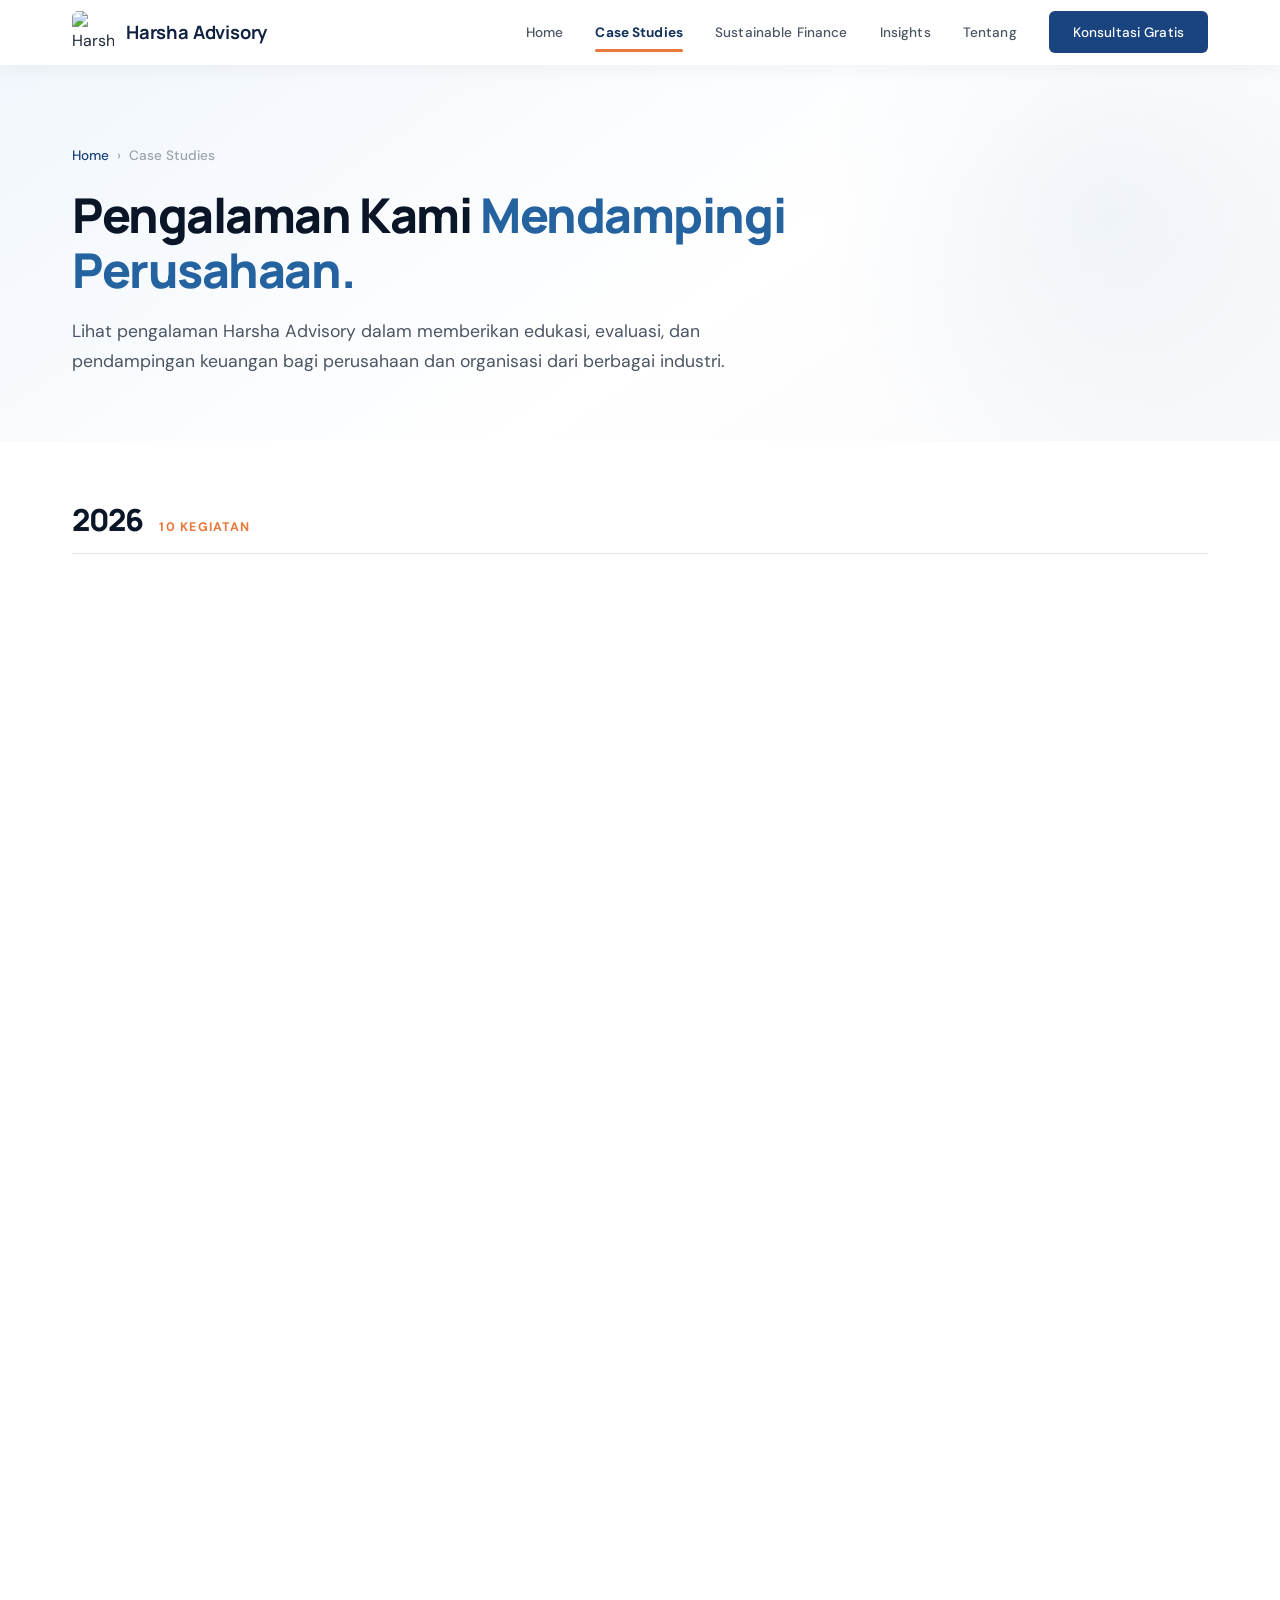
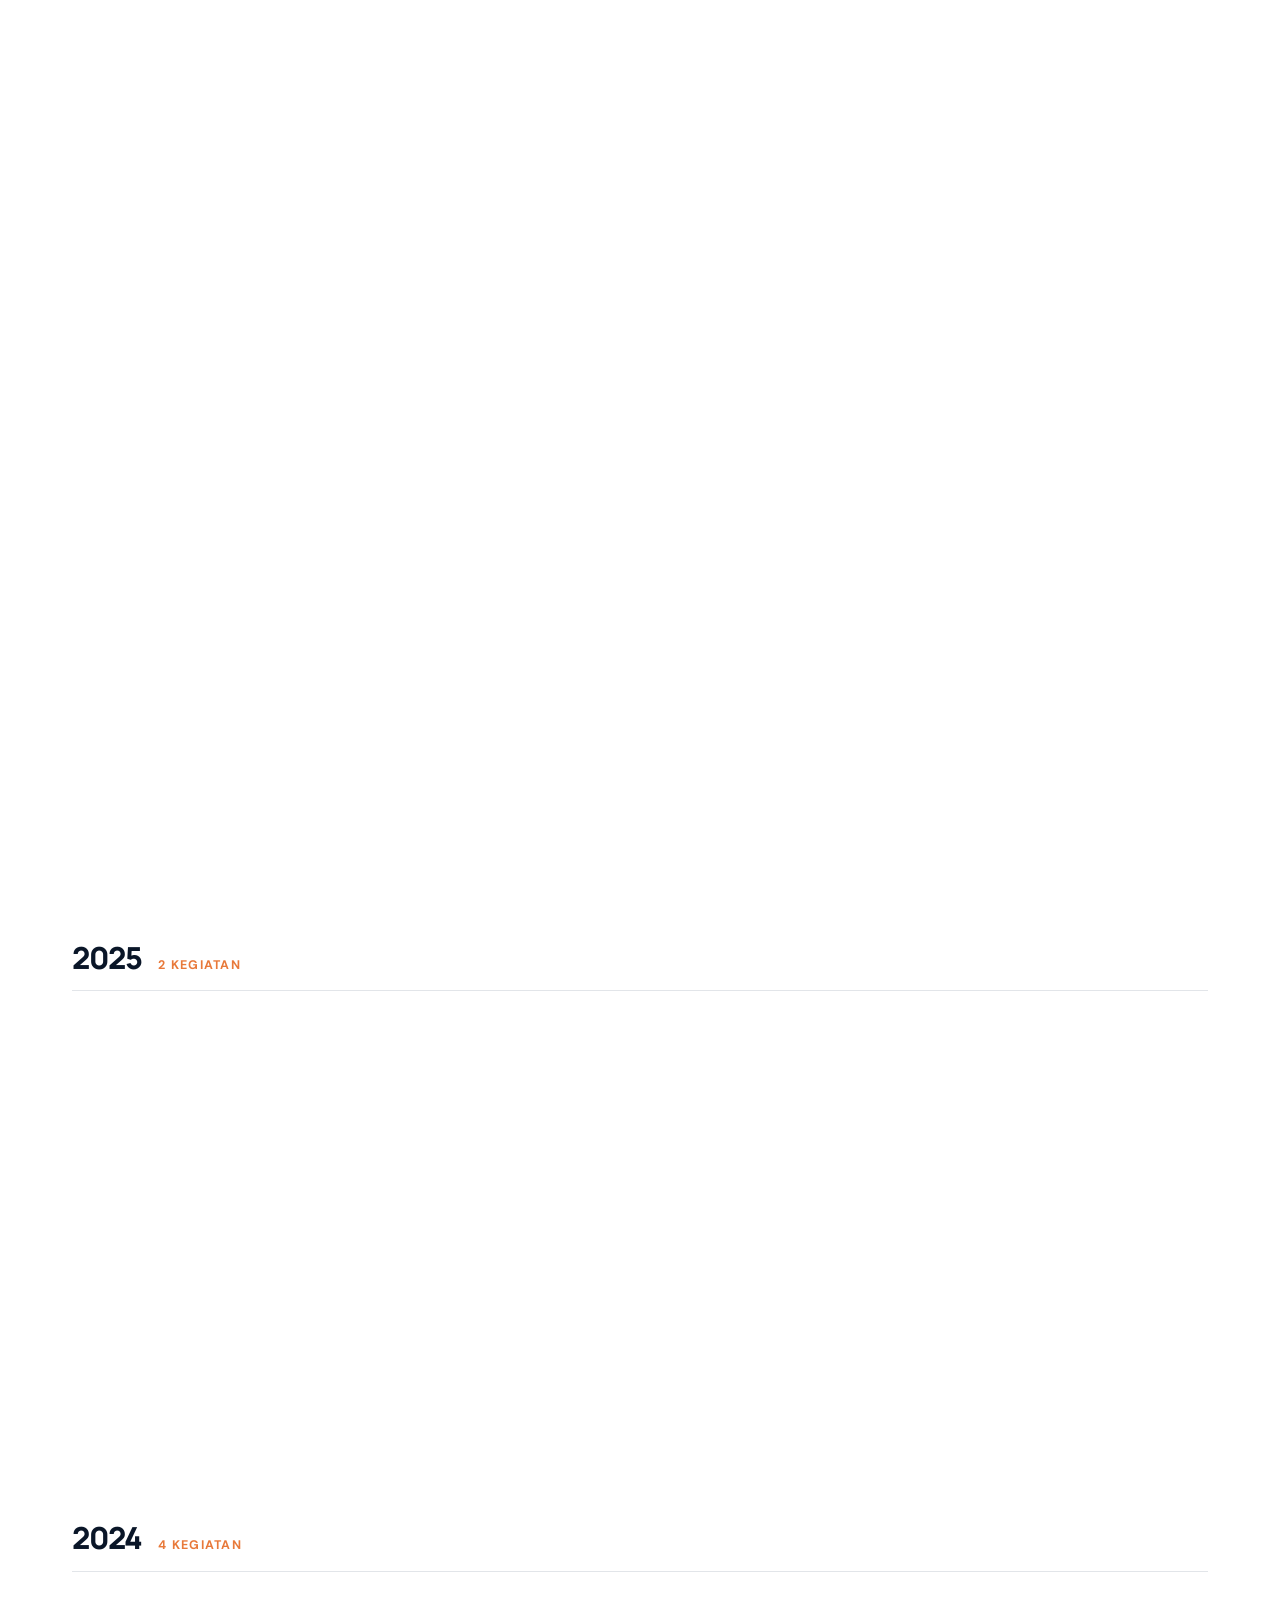
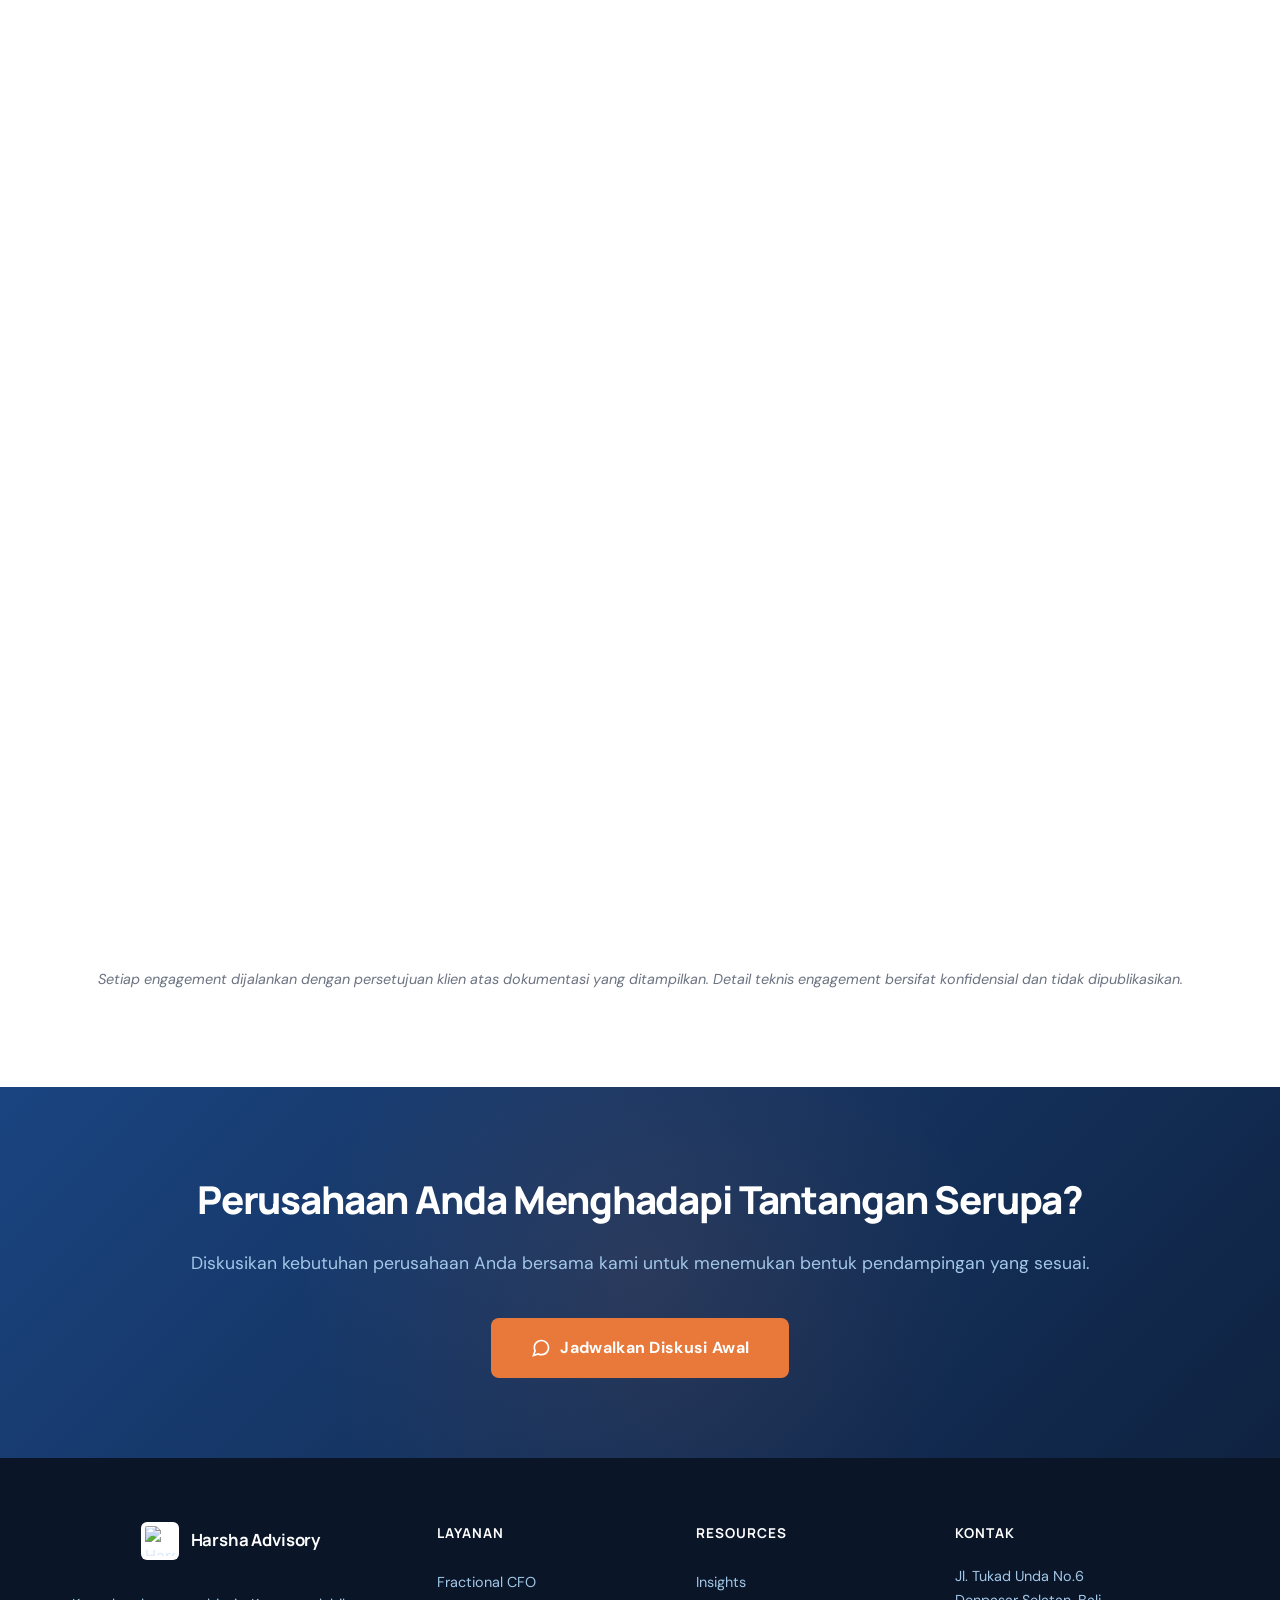
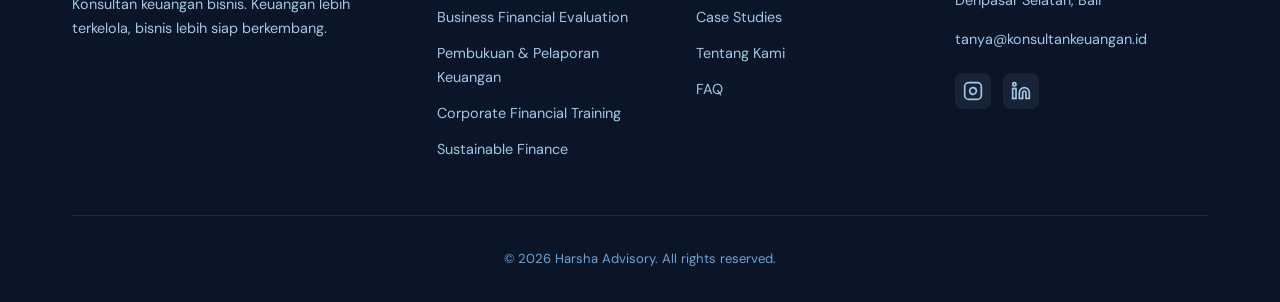
==== case-studies/index.html @ 5cbbdb71 "Terapkan review copywriting dan ganti link konsultasi ke WhatsApp - Ganti semua link Calendly dengan" ====
<!DOCTYPE html>
<html lang="id">
<head>
  <meta charset="UTF-8">
  <meta name="viewport" content="width=device-width, initial-scale=1.0">
  <title>Case Studies | Harsha Advisory</title>
  <meta name="description" content="Engagement Harsha Advisory di sektor perbankan, Oil &amp; Gas, hospitality, dan retail.">
  <link rel="icon" href="../assets/logo.png" type="image/png">
  <link rel="preconnect" href="https://fonts.googleapis.com">
  <link rel="preconnect" href="https://fonts.gstatic.com" crossorigin>
  <link href="https://fonts.googleapis.com/css2?family=DM+Sans:ital,opsz,wght@0,9..40,300;0,9..40,400;0,9..40,500;0,9..40,600;0,9..40,700;1,9..40,400&family=Manrope:wght@300;400;500;600;700;800&display=swap" rel="stylesheet">
  <link rel="stylesheet" href="../styles.css">
</head>
<body>

  <nav class="nav scrolled" id="nav">
    <div class="nav-inner">
      <a href="/" class="nav-logo">
        <img src="../assets/logo.png" alt="Harsha Advisory">
        <div class="nav-logo-text">Harsha <span>Advisory</span></div>
      </a>
      <div class="nav-links">
        <a href="/">Home</a>
        <a href="/case-studies/" class="active">Case Studies</a>
        <a href="/sustainable-finance/">Sustainable Finance</a>
        <a href="/insights/">Insights</a>
        <a href="/tentang/">Tentang</a>
        <a href="https://wa.me/6289673144112?text=Halo%20Harsha%20Advisory%2C%20saya%20ingin%20konsultasi%20tentang%20keuangan%20bisnis%20saya." target="_blank" rel="noopener" class="nav-cta">Konsultasi Gratis</a>
      </div>
      <button class="nav-mobile" aria-label="Buka menu"><svg fill="none" stroke="currentColor" stroke-width="2" viewBox="0 0 24 24"><path d="M4 6h16M4 12h16M4 18h16"/></svg></button>
    </div>
  </nav>

  <!-- PAGE HERO -->
  <section class="page-hero">
    <div class="container">
      <div class="breadcrumb"><a href="/">Home</a> <span>›</span> <span>Case Studies</span></div>
      <h1>Pengalaman Kami <em>Mendampingi Perusahaan.</em></h1>
      <p class="page-hero-desc">Lihat pengalaman Harsha Advisory dalam memberikan edukasi, evaluasi, dan pendampingan keuangan bagi perusahaan dan organisasi dari berbagai industri.</p>
    </div>
  </section>

  <!-- CASE STUDIES GRID -->
  <section class="case-grid-section">
    <div class="container">
      <div class="case-year-group">
        <div class="case-year-head">
          <h2>2026</h2>
          <span>10 kegiatan</span>
        </div>
        <div class="case-grid case-grid-compact">

        <article class="case-card fade-up">
          <div class="case-card-image case-card-image-photo">
            <img src="../assets/Dokumentasi-GoPay-Okt2026.jpg" alt="Pintar Bareng GoPay" loading="lazy">
            <div class="case-card-overlay">
              <div class="case-card-tag">Literasi Keuangan</div>
              <div class="case-card-year">8 Oktober 2026</div>
            </div>
          </div>
          <div class="case-card-content">
            <h3>Pintar Bareng GoPay</h3>
            <p class="case-card-desc">Sesi edukasi keuangan Pintar Bareng GoPay, membahas pengelolaan keuangan yang praktis dan mudah diterapkan sehari-hari.</p>
            <div class="case-card-meta">
              <span><strong>Klien:</strong> GoPay</span>
              <span><strong>Engagement:</strong> Pintar Bareng GoPay</span>
            </div>
          </div>
        </article>

        <article class="case-card fade-up">
          <div class="case-card-image case-card-image-photo">
            <img src="../assets/Dokumentasi-BP_Petronas-Okt2026.jpg" alt="Retirement Planning: British Petroleum &amp; Petronas" loading="lazy">
            <div class="case-card-overlay">
              <div class="case-card-tag">Retirement Planning</div>
              <div class="case-card-year">7 Oktober 2026</div>
            </div>
          </div>
          <div class="case-card-content">
            <h3>Retirement Planning: British Petroleum &amp; Petronas</h3>
            <p class="case-card-desc">Program retirement planning gabungan untuk karyawan British Petroleum dan Petronas, fokus pada kesiapan finansial menjelang dan setelah masa pensiun.</p>
            <div class="case-card-meta">
              <span><strong>Klien:</strong> British Petroleum &amp; Petronas</span>
              <span><strong>Engagement:</strong> Retirement Planning</span>
            </div>
          </div>
        </article>

        <article class="case-card fade-up">
          <div class="case-card-image case-card-image-photo">
            <img src="../assets/Dokumentasi-BP-Agu2026.jpg" alt="Retirement Planning: British Petroleum" loading="lazy">
            <div class="case-card-overlay">
              <div class="case-card-tag">Retirement Planning</div>
              <div class="case-card-year">9 Agustus 2026</div>
            </div>
          </div>
          <div class="case-card-content">
            <h3>Retirement Planning: British Petroleum</h3>
            <p class="case-card-desc">Lanjutan program retirement planning untuk karyawan British Petroleum, mencakup perencanaan pensiun, proteksi keluarga, dan strategi investasi jangka panjang.</p>
            <div class="case-card-meta">
              <span><strong>Klien:</strong> British Petroleum</span>
              <span><strong>Engagement:</strong> Retirement Planning</span>
            </div>
          </div>
        </article>

        <article class="case-card fade-up">
          <div class="case-card-image case-card-image-photo">
            <img src="../assets/Dokumentasi-BP-Jul2026.jpg" alt="Retirement Planning: British Petroleum" loading="lazy">
            <div class="case-card-overlay">
              <div class="case-card-tag">Retirement Planning</div>
              <div class="case-card-year">28 Juli 2026</div>
            </div>
          </div>
          <div class="case-card-content">
            <h3>Retirement Planning: British Petroleum</h3>
            <p class="case-card-desc">Workshop retirement planning untuk karyawan British Petroleum, fokus pada perencanaan pensiun, proteksi keluarga, dan strategi investasi jangka panjang.</p>
            <div class="case-card-meta">
              <span><strong>Klien:</strong> British Petroleum</span>
              <span><strong>Engagement:</strong> Retirement Planning</span>
            </div>
          </div>
        </article>

        <article class="case-card fade-up">
          <div class="case-card-image case-card-image-photo">
            <img src="../assets/Dokumentasi-Petronas-Jul2026.jpg" alt="Retirement Planning: Petronas" loading="lazy">
            <div class="case-card-overlay">
              <div class="case-card-tag">Retirement Planning</div>
              <div class="case-card-year">6 Juli 2026</div>
            </div>
          </div>
          <div class="case-card-content">
            <h3>Retirement Planning: Petronas</h3>
            <p class="case-card-desc">Program retirement planning untuk karyawan Petronas, membantu peserta menyusun rencana pensiun yang realistis dan terukur.</p>
            <div class="case-card-meta">
              <span><strong>Klien:</strong> Petronas</span>
              <span><strong>Engagement:</strong> Retirement Planning</span>
            </div>
          </div>
        </article>

        <article class="case-card fade-up">
          <div class="case-card-image case-card-image-photo">
            <img src="../assets/Dokumentasi-Komdigi-Jul2026.jpg" alt="Lindungi Anak dari Scam Digital, dan Bangun Literasi Keuangan Sejak Dini" loading="lazy">
            <div class="case-card-overlay">
              <div class="case-card-tag">Literasi Keuangan</div>
              <div class="case-card-year">2 Juli 2026</div>
            </div>
          </div>
          <div class="case-card-content">
            <h3>Lindungi Anak dari Scam Digital, dan Bangun Literasi Keuangan Sejak Dini</h3>
            <p class="case-card-desc">Sesi edukasi bersama Komdigi tentang perlindungan anak dari scam digital dan pentingnya membangun literasi keuangan sejak dini.</p>
            <div class="case-card-meta">
              <span><strong>Klien:</strong> Komdigi</span>
              <span><strong>Engagement:</strong> Literasi Keuangan</span>
            </div>
          </div>
        </article>

        <article class="case-card fade-up">
          <div class="case-card-image case-card-image-photo">
            <img src="../assets/Dokumentasi-Kangean-Jun2026.jpg" alt="Retirement Planning: Kangean Energy" loading="lazy">
            <div class="case-card-overlay">
              <div class="case-card-tag">Retirement Planning</div>
              <div class="case-card-year">30 Juni 2026</div>
            </div>
          </div>
          <div class="case-card-content">
            <h3>Retirement Planning: Kangean Energy</h3>
            <p class="case-card-desc">Lanjutan program retirement planning untuk karyawan Kangean Energy, fokus pada kesiapan finansial dan diversifikasi aset menjelang pensiun.</p>
            <div class="case-card-meta">
              <span><strong>Klien:</strong> Kangean Energy</span>
              <span><strong>Engagement:</strong> Retirement Planning</span>
            </div>
          </div>
        </article>

        <article class="case-card fade-up">
          <div class="case-card-image case-card-image-photo">
            <img src="../assets/Dokumentasi-Bank_Indonesia-Jun2026.jpg" alt="Financial Planning: Bank Indonesia" loading="lazy">
            <div class="case-card-overlay">
              <div class="case-card-tag">Financial Planning</div>
              <div class="case-card-year">11 Juni 2026</div>
            </div>
          </div>
          <div class="case-card-content">
            <h3>Financial Planning: Bank Indonesia</h3>
            <p class="case-card-desc">Sesi financial planning bersama Bank Indonesia, membahas pengelolaan keuangan pribadi dan perencanaan jangka panjang.</p>
            <div class="case-card-meta">
              <span><strong>Klien:</strong> Bank Indonesia</span>
              <span><strong>Engagement:</strong> Financial Planning</span>
            </div>
          </div>
        </article>

        <article class="case-card fade-up">
          <div class="case-card-image case-card-image-photo">
            <img src="../assets/Dokumentasi-BDI_GoPay-Mei2026.jpg" alt="Kelola Keuangan, Bikin Cuan Makin Stabil" loading="lazy">
            <div class="case-card-overlay">
              <div class="case-card-tag">Literasi Keuangan</div>
              <div class="case-card-year">21 Mei 2026</div>
            </div>
          </div>
          <div class="case-card-content">
            <h3>Kelola Keuangan, Bikin Cuan Makin Stabil</h3>
            <p class="case-card-desc">Pelatihan pengelolaan keuangan kolaborasi BDI dan GoPay untuk pelaku usaha, agar arus kas dan keuntungan usaha makin stabil.</p>
            <div class="case-card-meta">
              <span><strong>Klien:</strong> BDI &amp; GoPay</span>
              <span><strong>Engagement:</strong> Kelola Keuangan, Bikin Cuan Makin Stabil</span>
            </div>
          </div>
        </article>

        <article class="case-card fade-up">
          <div class="case-card-image case-card-image-photo">
            <img src="../assets/Dokumentasi-BPR_Lestari-Jan2026.jpg" alt="SBN Treasury Strategy untuk Sektor BPR" loading="lazy">
            <div class="case-card-overlay">
              <div class="case-card-tag">Treasury Advisory</div>
              <div class="case-card-year">29 Januari 2026</div>
            </div>
          </div>
          <div class="case-card-content">
            <h3>SBN Treasury Strategy untuk Sektor BPR</h3>
            <p class="case-card-desc">Optimisasi alokasi treasury dengan integrasi SBN reguler dan SBN hijau, stress testing skenario perubahan SBI rate, dan compliance check POJK BPR.</p>
            <div class="case-card-meta">
              <span><strong>Klien:</strong> BPR</span>
              <span><strong>Engagement:</strong> SBN Treasury Strategy</span>
            </div>
          </div>
        </article>

        </div>
      </div>

      <div class="case-year-group">
        <div class="case-year-head">
          <h2>2025</h2>
          <span>2 kegiatan</span>
        </div>
        <div class="case-grid case-grid-compact">

        <article class="case-card fade-up">
          <div class="case-card-image case-card-image-photo">
            <img src="../assets/Dokumentasi-Pullman.jpg" alt="Retirement Planning: British Petroleum" loading="lazy">
            <div class="case-card-overlay">
              <div class="case-card-tag">Retirement Planning</div>
              <div class="case-card-year">2025</div>
            </div>
          </div>
          <div class="case-card-content">
            <h3>Retirement Planning: British Petroleum</h3>
            <p class="case-card-desc">Lanjutan program retirement planning BP, sesi in-house di Pullman, dengan modul lanjutan tentang strategi investasi, proteksi aset, dan transisi karir.</p>
            <div class="case-card-meta">
              <span><strong>Klien:</strong> British Petroleum</span>
              <span><strong>Engagement:</strong> Retirement Planning</span>
            </div>
          </div>
        </article>

        <article class="case-card fade-up">
          <div class="case-card-image case-card-image-photo">
            <img src="../assets/Dokumentasi-Anvaya.jpg" alt="Retirement Planning: Kangean Energy" loading="lazy">
            <div class="case-card-overlay">
              <div class="case-card-tag">Retirement Planning</div>
              <div class="case-card-year">2025</div>
            </div>
          </div>
          <div class="case-card-content">
            <h3>Retirement Planning: Kangean Energy</h3>
            <p class="case-card-desc">Pendampingan perencanaan pensiun untuk eksekutif dan karyawan senior. Skenario yang mempertimbangkan kontrak ekspatriat, pajak lintas yurisdiksi, dan diversifikasi aset.</p>
            <div class="case-card-meta">
              <span><strong>Klien:</strong> Kangean Energy</span>
              <span><strong>Engagement:</strong> Retirement Planning</span>
            </div>
          </div>
        </article>

        </div>
      </div>

      <div class="case-year-group">
        <div class="case-year-head">
          <h2>2024</h2>
          <span>4 kegiatan</span>
        </div>
        <div class="case-grid case-grid-compact">

        <article class="case-card fade-up">
          <div class="case-card-image case-card-image-photo">
            <img src="../assets/Dokumentasi-Aryaduta.jpg" alt="Retirement Planning: British Petroleum" loading="lazy">
            <div class="case-card-overlay">
              <div class="case-card-tag">Retirement Planning</div>
              <div class="case-card-year">2024</div>
            </div>
          </div>
          <div class="case-card-content">
            <h3>Retirement Planning: British Petroleum</h3>
            <p class="case-card-desc">Workshop retirement planning untuk karyawan BP. Sesi diselenggarakan di Aryaduta, fokus pada perencanaan pensiun, proteksi keluarga, dan strategi investasi jangka panjang.</p>
            <div class="case-card-meta">
              <span><strong>Klien:</strong> British Petroleum</span>
              <span><strong>Engagement:</strong> Retirement Planning</span>
            </div>
          </div>
        </article>

        <article class="case-card fade-up">
          <div class="case-card-image case-card-image-photo">
            <img src="../assets/Dokumentasi-Donggi_Senoro.jpg" alt="Retirement Planning: Donggi Senoro" loading="lazy">
            <div class="case-card-overlay">
              <div class="case-card-tag">Retirement Planning</div>
              <div class="case-card-year">2024</div>
            </div>
          </div>
          <div class="case-card-content">
            <h3>Retirement Planning: Donggi Senoro</h3>
            <p class="case-card-desc">Program retirement planning untuk karyawan LNG plant di Sulawesi Tengah. Mempertimbangkan struktur kompensasi remote-area dan persiapan pensiun jangka panjang.</p>
            <div class="case-card-meta">
              <span><strong>Klien:</strong> Donggi Senoro LNG</span>
              <span><strong>Engagement:</strong> Retirement Planning</span>
            </div>
          </div>
        </article>

        <article class="case-card fade-up">
          <div class="case-card-image case-card-image-photo">
            <img src="../assets/Dokumentasi-Eni_Indonesia.jpg" alt="Retirement Planning: Eni Indonesia" loading="lazy">
            <div class="case-card-overlay">
              <div class="case-card-tag">Retirement Planning</div>
              <div class="case-card-year">2024</div>
            </div>
          </div>
          <div class="case-card-content">
            <h3>Retirement Planning: Eni Indonesia</h3>
            <p class="case-card-desc">Program retirement planning untuk karyawan multinasional di Eni Indonesia, fokus pada perencanaan pensiun, pengelolaan kompensasi ekspatriat, dan strategi finansial keluarga.</p>
            <div class="case-card-meta">
              <span><strong>Klien:</strong> Eni Indonesia</span>
              <span><strong>Engagement:</strong> Retirement Planning</span>
            </div>
          </div>
        </article>

        <article class="case-card fade-up">
          <div class="case-card-image case-card-image-photo">
            <img src="../assets/Dokumentasi-Joger_Bali.jpg" alt="Financial Planning: Joger Bali" loading="lazy">
            <div class="case-card-overlay">
              <div class="case-card-tag">Financial Planning</div>
              <div class="case-card-year">2024</div>
            </div>
          </div>
          <div class="case-card-content">
            <h3>Financial Planning: Joger Bali</h3>
            <p class="case-card-desc">Workshop pelatihan financial planning untuk tim Joger Bali. Materi mencakup pengelolaan keuangan pribadi, perencanaan jangka panjang, dan literasi investasi yang aplikatif.</p>
            <div class="case-card-meta">
              <span><strong>Klien:</strong> Joger Bali</span>
              <span><strong>Engagement:</strong> Financial Planning</span>
            </div>
          </div>
        </article>

        </div>
      </div>

      <p class="case-grid-note">Setiap engagement dijalankan dengan persetujuan klien atas dokumentasi yang ditampilkan. Detail teknis engagement bersifat konfidensial dan tidak dipublikasikan.</p>
    </div>
  </section>

  <!-- CTA -->
  <section class="cta-section">
    <div class="container">
      <h2>Perusahaan Anda Menghadapi Tantangan Serupa?</h2>
      <p>Diskusikan kebutuhan perusahaan Anda bersama kami untuk menemukan bentuk pendampingan yang sesuai.</p>
      <a href="https://wa.me/6289673144112?text=Halo%20Harsha%20Advisory%2C%20saya%20ingin%20konsultasi%20tentang%20keuangan%20bisnis%20saya." target="_blank" rel="noopener" class="btn-cta">
        <svg width="20" height="20" fill="none" stroke="currentColor" stroke-width="2" viewBox="0 0 24 24"><path d="M21 11.5a8.38 8.38 0 01-.9 3.8 8.5 8.5 0 01-7.6 4.7 8.38 8.38 0 01-3.8-.9L3 21l1.9-5.7a8.38 8.38 0 01-.9-3.8 8.5 8.5 0 014.7-7.6 8.38 8.38 0 013.8-.9h.5a8.48 8.48 0 018 8v.5z"/></svg>
        Jadwalkan Diskusi Awal
      </a>
    </div>
  </section>

  <!-- FOOTER -->
  <footer class="footer-full">
    <div class="footer-inner">
      <div class="footer-grid">
        <div class="footer-col footer-brand">
          <div class="footer-logo"><img src="../assets/logo.png" alt="Harsha Advisory"><span>Harsha Advisory</span></div>
          <p class="footer-tagline">Konsultan keuangan bisnis. Keuangan lebih terkelola, bisnis lebih siap berkembang.</p>
        </div>
        <div class="footer-col">
          <h5>Layanan</h5>
          <a href="/#services">Fractional CFO</a>
          <a href="/#services">Business Financial Evaluation</a>
          <a href="/#services">Pembukuan &amp; Pelaporan Keuangan</a>
          <a href="/#services">Corporate Financial Training</a>
          <a href="/sustainable-finance/">Sustainable Finance</a>
        </div>
        <div class="footer-col">
          <h5>Resources</h5>
          <a href="/insights/">Insights</a>
          <a href="/case-studies/">Case Studies</a>
          <a href="/tentang/">Tentang Kami</a>
          <a href="/#faq">FAQ</a>
        </div>
        <div class="footer-col">
          <h5>Kontak</h5>
          <p>Jl. Tukad Unda No.6<br>Denpasar Selatan, Bali</p>
          <a href="mailto:tanya@konsultankeuangan.id">tanya@konsultankeuangan.id</a>
          <div class="footer-social">
            <a href="https://instagram.com/harshadanaconsulting" target="_blank" rel="noopener" aria-label="Instagram"><svg width="20" height="20" fill="none" stroke="currentColor" stroke-width="2" viewBox="0 0 24 24"><rect x="2" y="2" width="20" height="20" rx="5"/><path d="M16 11.37A4 4 0 1112.63 8 4 4 0 0116 11.37zM17.5 6.5h.01"/></svg></a>
            <a href="https://www.linkedin.com/company/harshadana" target="_blank" rel="noopener" aria-label="LinkedIn"><svg width="20" height="20" fill="none" stroke="currentColor" stroke-width="2" viewBox="0 0 24 24"><path d="M16 8a6 6 0 016 6v7h-4v-7a2 2 0 00-4 0v7h-4v-7a6 6 0 016-6z"/><rect x="2" y="9" width="4" height="12"/><circle cx="4" cy="4" r="2"/></svg></a>
          </div>
        </div>
      </div>
      <div class="footer-bottom"><p>&copy; 2026 Harsha Advisory. All rights reserved.</p></div>
    </div>
  </footer>

  <script src="../script.js"></script>
</body>
</html>
---- styles.css ----
/* ============================================
   HARSHA ADVISORY: STYLES
   ============================================ */

*, *::before, *::after { margin: 0; padding: 0; box-sizing: border-box; }

:root {
  --blue-900: #0a1628;
  --blue-800: #0f2240;
  --blue-700: #14325a;
  --blue-600: #1a4480;
  --blue-500: #2563a0;
  --blue-400: #3b82c4;
  --blue-300: #6ba3d9;
  --blue-200: #a3c7e8;
  --blue-100: #dceaf7;
  --blue-50: #f0f6fc;
  --orange-500: #e8793a;
  --orange-400: #f09258;
  --orange-300: #f4ac7d;
  --white: #ffffff;
  --gray-50: #f8f9fb;
  --gray-100: #f1f3f5;
  --gray-200: #e2e5e9;
  --gray-300: #c8cdd4;
  --gray-400: #9ca3ad;
  --gray-500: #6b7280;
  --gray-600: #4b5563;
  --gray-700: #374151;
  --gray-800: #1f2937;
  --font-display: 'Manrope', system-ui, sans-serif;
  --font-body: 'DM Sans', system-ui, sans-serif;
}

html { scroll-behavior: smooth; font-size: 16px; }
body { font-family: var(--font-body); color: var(--gray-800); background: var(--white); line-height: 1.7; -webkit-font-smoothing: antialiased; }
img { max-width: 100%; display: block; }
a { text-decoration: none; color: inherit; }

/* NAV */
.nav { position: fixed; top: 0; left: 0; right: 0; z-index: 100; padding: 1rem 0; transition: all .4s ease; }
.nav.scrolled { background: rgba(255,255,255,.97); backdrop-filter: blur(12px); box-shadow: 0 1px 20px rgba(10,22,40,.06); padding: .7rem 0; }
.nav-inner { max-width: 1200px; margin: 0 auto; padding: 0 2rem; display: flex; align-items: center; justify-content: space-between; }
.nav-logo { display: flex; align-items: center; gap: .75rem; }
.nav-logo img { height: 42px; width: 42px; object-fit: contain; border-radius: 6px; }
.nav-logo-text { font-family: var(--font-display); font-weight: 700; font-size: 1.15rem; color: var(--blue-800); letter-spacing: -.01em; }
.nav-logo-text span { display: inline; font-family: inherit; font-size: inherit; font-weight: inherit; color: inherit; letter-spacing: inherit; text-transform: none; margin: 0; }
.nav-links { display: flex; gap: 2rem; align-items: center; }
.nav-links a { font-size: .85rem; font-weight: 500; color: var(--gray-600); transition: color .2s; letter-spacing: .01em; }
.nav-links a:hover { color: var(--blue-600); }
.nav-cta { background: var(--blue-600); color: var(--white) !important; padding: .6rem 1.5rem; border-radius: 6px; font-weight: 600; font-size: .82rem; transition: all .25s; letter-spacing: .02em; }
.nav-cta:hover { background: var(--blue-700); transform: translateY(-1px); box-shadow: 0 4px 16px rgba(26,68,128,.25); }
.nav-mobile { display: none; background: none; border: none; cursor: pointer; padding: 6px; }
.nav-mobile svg { width: 26px; height: 26px; color: var(--blue-800); }
.nav-links.open { display: flex !important; }

/* HERO */
.hero { min-height: 100vh; display: flex; align-items: center; position: relative; overflow: hidden; background: linear-gradient(145deg, var(--blue-50) 0%, var(--white) 40%, var(--gray-50) 100%); }
.hero::before { content: ''; position: absolute; top: -30%; right: -15%; width: 700px; height: 700px; background: radial-gradient(circle, rgba(37,99,160,.06) 0%, transparent 70%); border-radius: 50%; }
.hero::after { content: ''; position: absolute; bottom: -20%; left: -10%; width: 500px; height: 500px; background: radial-gradient(circle, rgba(232,121,58,.04) 0%, transparent 70%); border-radius: 50%; }
.hero-inner { max-width: 1200px; margin: 0 auto; padding: 8rem 2rem 5rem; display: grid; grid-template-columns: 1.1fr .9fr; gap: 4rem; align-items: center; position: relative; z-index: 1; }
.hero-badge { display: inline-flex; align-items: center; gap: .5rem; background: var(--blue-100); color: var(--blue-600); padding: .4rem 1rem; border-radius: 100px; font-size: .75rem; font-weight: 600; letter-spacing: .06em; text-transform: uppercase; margin-bottom: 1.5rem; }
.hero-badge::before { content: ''; width: 6px; height: 6px; background: var(--orange-500); border-radius: 50%; }
.hero h1 { font-family: var(--font-display); font-size: 3.2rem; font-weight: 800; line-height: 1.15; color: var(--blue-900); margin-bottom: 1.5rem; letter-spacing: -.03em; }
.hero h1 em { font-style: normal; color: var(--blue-500); }
.hero p { font-size: 1.15rem; color: var(--gray-600); line-height: 1.8; margin-bottom: 2.5rem; max-width: 540px; }
.hero-buttons { display: flex; gap: 1rem; flex-wrap: wrap; }

/* BUTTONS */
.btn-primary { display: inline-flex; align-items: center; gap: .5rem; background: var(--blue-600); color: var(--white); padding: .9rem 2rem; border-radius: 8px; font-weight: 600; font-size: .95rem; border: none; cursor: pointer; transition: all .3s; letter-spacing: .01em; }
.btn-primary:hover { background: var(--blue-700); transform: translateY(-2px); box-shadow: 0 8px 30px rgba(26,68,128,.2); }
.btn-secondary { display: inline-flex; align-items: center; gap: .5rem; background: transparent; color: var(--blue-600); padding: .9rem 2rem; border-radius: 8px; font-weight: 600; font-size: .95rem; border: 2px solid var(--blue-200); cursor: pointer; transition: all .3s; }
.btn-secondary:hover { border-color: var(--blue-400); background: var(--blue-50); }
.btn-cta { display: inline-flex; align-items: center; gap: .6rem; background: var(--orange-500); color: var(--white); padding: 1rem 2.5rem; border-radius: 8px; font-weight: 700; font-size: 1rem; border: none; cursor: pointer; transition: all .3s; position: relative; letter-spacing: .02em; }
.btn-cta:hover { background: var(--orange-400); transform: translateY(-2px); box-shadow: 0 8px 30px rgba(232,121,58,.3); }

/* HERO VISUAL */
.hero-visual { position: relative; display: flex; justify-content: center; align-items: center; }
.hero-graphic { width: 100%; max-width: 440px; position: relative; }
.hero-graphic-bg { width: 100%; aspect-ratio: 1; background: linear-gradient(135deg, var(--blue-100), var(--blue-200)); border-radius: 30% 70% 70% 30% / 30% 30% 70% 70%; position: relative; display: flex; align-items: center; justify-content: center; animation: morphBg 8s ease-in-out infinite; }
@keyframes morphBg { 0%,100% { border-radius: 30% 70% 70% 30% / 30% 30% 70% 70%; } 50% { border-radius: 70% 30% 30% 70% / 70% 70% 30% 30%; } }
.hero-graphic-bg img { width: 65%; filter: drop-shadow(0 20px 40px rgba(10,22,40,.15)); }
.hero-stat { position: absolute; background: var(--white); padding: 1rem 1.4rem; border-radius: 12px; box-shadow: 0 8px 32px rgba(10,22,40,.08); display: flex; align-items: center; gap: .75rem; }
.hero-stat.s1 { top: 10%; right: -10%; animation: floatStat 4s ease-in-out infinite; }
.hero-stat.s2 { bottom: 15%; left: -8%; animation: floatStat 4s ease-in-out 1s infinite; }
@keyframes floatStat { 0%,100% { transform: translateY(0); } 50% { transform: translateY(-8px); } }
.hero-stat-icon { width: 40px; height: 40px; border-radius: 10px; display: flex; align-items: center; justify-content: center; font-size: 1.1rem; }
.hero-stat-icon.blue { background: var(--blue-100); color: var(--blue-500); }
.hero-stat-icon.orange { background: rgba(232,121,58,.12); color: var(--orange-500); }
.hero-stat-num { font-weight: 700; font-size: 1.2rem; color: var(--blue-900); line-height: 1.2; }
.hero-stat-label { font-size: .7rem; color: var(--gray-500); letter-spacing: .03em; }

/* SHARED SECTION */
section { padding: 6rem 0; }
.container { max-width: 1200px; margin: 0 auto; padding: 0 2rem; }
.section-label { display: inline-flex; align-items: center; gap: .5rem; font-size: .72rem; font-weight: 700; letter-spacing: .14em; text-transform: uppercase; color: var(--orange-500); margin-bottom: 1rem; }
.section-label::before { content: ''; width: 24px; height: 2px; background: var(--orange-500); }
.section-title { font-family: var(--font-display); font-size: 2.4rem; font-weight: 800; color: var(--blue-900); line-height: 1.2; margin-bottom: 1rem; letter-spacing: -.03em; }
.section-desc { font-size: 1.05rem; color: var(--gray-500); max-width: 600px; line-height: 1.8; }

/* PROBLEM */
.problem { background: var(--blue-900); color: var(--white); position: relative; overflow: hidden; }
.problem::before { content: ''; position: absolute; top: 0; right: 0; width: 50%; height: 100%; background: linear-gradient(135deg, transparent 40%, rgba(37,99,160,.1)); }
.problem .section-title { color: var(--white); }
.problem .section-desc { color: var(--blue-200); }
.problem-grid { display: grid; grid-template-columns: 1fr 1fr; gap: 4rem; align-items: center; margin-top: 3rem; }
.problem-content p { color: var(--blue-200); font-size: 1.05rem; line-height: 1.9; margin-bottom: 1.5rem; }
.problem-content p:last-child { color: var(--orange-400); font-weight: 500; font-style: italic; }
.problem-stats { display: grid; grid-template-columns: 1fr 1fr; gap: 1.5rem; }
.problem-stat-card { background: rgba(255,255,255,.05); border: 1px solid rgba(255,255,255,.08); border-radius: 16px; padding: 2rem; text-align: center; transition: all .3s; }
.problem-stat-card:hover { background: rgba(255,255,255,.08); transform: translateY(-4px); }
.problem-stat-card .num { font-family: var(--font-display); font-size: 2.5rem; font-weight: 800; color: var(--orange-400); margin-bottom: .5rem; }
.problem-stat-card .label { font-size: .82rem; color: var(--blue-300); line-height: 1.5; }

/* SOLUTION */
.solution { background: var(--gray-50); }
.solution-header { text-align: center; margin-bottom: 4rem; }
.solution-header .section-desc { margin: 0 auto; }
.steps { display: grid; grid-template-columns: repeat(4,1fr); gap: 2rem; margin-top: 3rem; }
.step { background: var(--white); border-radius: 16px; padding: 2.5rem 2rem; position: relative; border: 1px solid var(--gray-200); transition: all .35s; }
.step:hover { border-color: var(--blue-300); box-shadow: 0 12px 40px rgba(10,22,40,.06); transform: translateY(-6px); }
.step-num { font-family: var(--font-display); font-size: 3rem; font-weight: 800; color: var(--blue-100); line-height: 1; margin-bottom: 1rem; }
.step:hover .step-num { color: var(--blue-200); }
.step h3 { font-family: var(--font-display); font-size: 1.25rem; font-weight: 700; color: var(--blue-800); margin-bottom: .75rem; }
.step p { font-size: .9rem; color: var(--gray-500); line-height: 1.7; }
.step::after { content: ''; position: absolute; bottom: 0; left: 2rem; right: 2rem; height: 3px; background: var(--blue-500); border-radius: 3px 3px 0 0; transform: scaleX(0); transition: transform .35s; }
.step:hover::after { transform: scaleX(1); }

/* SERVICES */
.services-grid { display: grid; grid-template-columns: repeat(3,1fr); gap: 1.5rem; margin-top: 3rem;}
.services-grid.services-4 { grid-template-columns: repeat(4, 1fr); gap: 1.25rem; }
.service-card { background: var(--white); border: 1px solid var(--gray-200); border-radius: 16px; padding: 2.5rem 2rem; transition: all .35s; position: relative; overflow: hidden; }
.services-grid.services-4 .service-card { padding: 2rem 1.5rem; }
.service-card::before { content: ''; position: absolute; top: 0; left: 0; right: 0; height: 3px; background: linear-gradient(90deg, var(--blue-500), var(--orange-500)); transform: scaleX(0); transform-origin: left; transition: transform .4s; }
.service-card:hover::before { transform: scaleX(1); }
.service-card:hover { box-shadow: 0 12px 40px rgba(10,22,40,.07); transform: translateY(-4px); }
.service-icon { width: 52px; height: 52px; border-radius: 14px; background: var(--blue-50); display: flex; align-items: center; justify-content: center; margin-bottom: 1.5rem; font-size: 1.4rem; color: var(--blue-500); transition: all .3s; }
.service-card:hover .service-icon { background: var(--blue-600); color: var(--white); }
.service-card h3 { font-family: var(--font-display); font-size: 1.15rem; font-weight: 700; color: var(--blue-900); margin-bottom: .75rem; line-height: 1.4; }
.service-card p { font-size: .88rem; color: var(--gray-500); line-height: 1.7; }

.advisory-section {
  padding: 4rem 0;
}

.advisory-grid {
  display: grid;
  grid-template-columns: 1fr 1fr;
  gap: 2rem;
  margin-top: 2.5rem;
}

/* Base card */
.advisory-card {
  border-radius: 16px;
  padding: 2.5rem;
  border: 1px solid var(--gray-200);
}

.advisory-card h3 {
  font-family: var(--font-display);
  font-size: 1.3rem;
  font-weight: 700;
  margin-bottom: 0.5rem;
}

.advisory-meta {
  font-size: 0.9rem;
  color: var(--gray-500);
  margin-bottom: 1rem;
}

.advisory-card p {
  color: var(--gray-600);
  line-height: 1.7;
  margin-bottom: 1.5rem;
}

.advisory-card ul {
  margin: 0 0 2rem 1.2rem;
  color: var(--gray-600);
}

.advisory-card ul li {
  margin-bottom: 0.5rem;
}

/* FREE (light) */
.advisory-card.light {
  background: var(--white);
}

/* PAID (highlight) */
.advisory-card.highlight {
  background: linear-gradient(135deg, var(--blue-600), var(--blue-800));
  color: var(--white);
  border: none;
}

.advisory-card.highlight p,
.advisory-card.highlight ul,
.advisory-card.highlight .advisory-meta {
  color: rgba(255,255,255,0.85);
}

/* Responsive */
@media (max-width: 768px) {
  .advisory-grid {
    grid-template-columns: 1fr;
  }
}

/* VALUES */
.values { background: linear-gradient(135deg, var(--blue-800), var(--blue-900)); color: var(--white); position: relative; overflow: hidden; }
.values::before { content: ''; position: absolute; inset: 0; background-image: url("data:image/svg+xml,%3Csvg width='60' height='60' viewBox='0 0 60 60' xmlns='http://www.w3.org/2000/svg'%3E%3Cg fill='none' fill-rule='evenodd'%3E%3Cg fill='%23ffffff' fill-opacity='0.02'%3E%3Cpath d='M36 34v-4h-2v4h-4v2h4v4h2v-4h4v-2h-4zm0-30V0h-2v4h-4v2h4v4h2V6h4V4h-4zM6 34v-4H4v4H0v2h4v4h2v-4h4v-2H6zM6 4V0H4v4H0v2h4v4h2V6h4V4H6z'/%3E%3C/g%3E%3C/g%3E%3C/svg%3E"); }
.values .section-title { color: var(--white); }
.values-header { text-align: center; margin-bottom: 3.5rem; }
.values-grid { display: grid; grid-template-columns: repeat(5,1fr); gap: 1.5rem; }
.value-item { text-align: center; padding: 2rem 1.2rem; background: rgba(255,255,255,.04); border: 1px solid rgba(255,255,255,.06); border-radius: 16px; transition: all .3s; }
.value-item:hover { background: rgba(255,255,255,.08); transform: translateY(-4px); }
.value-item .vi-icon { width: 56px; height: 56px; margin: 0 auto 1.2rem; border-radius: 50%; background: rgba(232,121,58,.12); display: flex; align-items: center; justify-content: center; font-size: 1.4rem; }
.value-item h4 { font-size: .95rem; font-weight: 600; color: var(--white); margin-bottom: .5rem; line-height: 1.4; }
.value-item p { font-size: .8rem; color: var(--blue-300); line-height: 1.6; }

/* ===================== PORTFOLIO CAROUSEL ===================== */
.portfolio { background: var(--white); overflow: hidden; }
.portfolio-header { text-align: center; margin-bottom: 3rem; }
.portfolio-header .section-desc { margin: 0 auto; }

.portfolio-carousel {
  position: relative;
  padding: 2rem 0 3rem;
}

.portfolio-track {
  display: flex;
  gap: 1.5rem;
  transition: transform .5s cubic-bezier(.25, .8, .25, 1);
  will-change: transform;
  padding: 1.5rem 0;
}

.portfolio-card {
  min-width: 320px;
  max-width: 320px;
  flex-shrink: 0;
  background: var(--white);
  border: 1px solid var(--gray-200);
  border-radius: 16px;
  overflow: hidden;
  transition: all .5s cubic-bezier(.25, .8, .25, 1);
  transform: scale(0.88);
  opacity: 0.6;
  filter: grayscale(30%);
}

.portfolio-card.active {
  transform: scale(1.05);
  opacity: 1;
  filter: grayscale(0%);
  box-shadow: 0 16px 48px rgba(10, 22, 40, .12);
  border-color: var(--blue-300);
}

.portfolio-card.adjacent {
  transform: scale(0.95);
  opacity: 0.85;
  filter: grayscale(10%);
}

.portfolio-card:hover {
  box-shadow: 0 12px 40px rgba(10, 22, 40, .08);
  transform: translateY(-4px);
}

.portfolio-img {
  width: 100%;
  aspect-ratio: 16 / 10;
  overflow: hidden;
  background: var(--gray-100);
}

.portfolio-img img {
  width: 100%;
  height: 100%;
  object-fit: cover;
  transition: transform .5s;
}

.portfolio-card:hover .portfolio-img img {
  transform: scale(1.05);
}

.portfolio-info {
  padding: 1.5rem;
}

.portfolio-year {
  display: inline-block;
  background: var(--blue-50);
  color: var(--blue-600);
  padding: .2rem .6rem;
  border-radius: 4px;
  font-size: .7rem;
  font-weight: 700;
  letter-spacing: .04em;
  margin-bottom: .6rem;
}

.portfolio-info h3 {
  font-family: var(--font-display);
  font-size: 1.05rem;
  font-weight: 700;
  color: var(--blue-900);
  margin-bottom: .3rem;
  line-height: 1.4;
}

.portfolio-client {
  font-size: .88rem;
  color: var(--gray-500);
  font-weight: 500;
}

/* Portfolio nav buttons */
.portfolio-nav {
  position: absolute;
  top: 50%;
  transform: translateY(-50%);
  width: 48px;
  height: 48px;
  border-radius: 50%;
  background: var(--white);
  border: 1px solid var(--gray-200);
  color: var(--blue-700);
  display: flex;
  align-items: center;
  justify-content: center;
  cursor: pointer;
  transition: all .3s;
  box-shadow: 0 4px 16px rgba(10, 22, 40, .08);
  z-index: 10;
}

.portfolio-nav:hover {
  background: var(--blue-600);
  color: var(--white);
  border-color: var(--blue-600);
  box-shadow: 0 6px 24px rgba(26, 68, 128, .2);
}

.portfolio-prev { left: max(1rem, calc((100% - 1200px) / 2 + 1rem)); }
.portfolio-next { right: max(1rem, calc((100% - 1200px) / 2 + 1rem)); }

/* 4-column contact grid */
.contact-grid-4 { grid-template-columns: repeat(4, 1fr); }

/* ===================== ARTICLES SECTION ===================== */
.articles { background: var(--gray-50); }
.articles-header { text-align: center; margin-bottom: 3.5rem; }
.articles-header .section-desc { margin: 0 auto; }

.articles-grid {
  display: grid;
  grid-template-columns: repeat(3, 1fr);
  gap: 1.5rem;
}

.article-card {
  background: var(--white);
  border: 1px solid var(--gray-200);
  border-radius: 16px;
  padding: 2rem;
  transition: all .35s;
  display: flex;
  flex-direction: column;
  text-decoration: none;
  color: inherit;
  position: relative;
  overflow: hidden;
}

.article-card::before {
  content: '';
  position: absolute;
  top: 0; left: 0; right: 0;
  height: 3px;
  background: linear-gradient(90deg, var(--blue-500), var(--orange-500));
  transform: scaleX(0);
  transform-origin: left;
  transition: transform .4s;
}

.article-card:hover::before { transform: scaleX(1); }
.article-card:hover { box-shadow: 0 12px 40px rgba(10,22,40,.07); transform: translateY(-4px); }

.article-card-badge {
  display: inline-block;
  background: var(--blue-50);
  color: var(--blue-600);
  padding: .3rem .8rem;
  border-radius: 6px;
  font-size: .7rem;
  font-weight: 700;
  letter-spacing: .04em;
  text-transform: uppercase;
  margin-bottom: 1rem;
  align-self: flex-start;
}

.article-card h3 {
  font-family: var(--font-display);
  font-size: 1.1rem;
  font-weight: 700;
  color: var(--blue-900);
  margin-bottom: .75rem;
  line-height: 1.4;
}

.article-card p {
  font-size: .88rem;
  color: var(--gray-500);
  line-height: 1.7;
  flex: 1;
}

.article-card-footer {
  margin-top: 1.5rem;
  padding-top: 1rem;
  border-top: 1px solid var(--gray-200);
}

.article-read-more {
  display: inline-flex;
  align-items: center;
  gap: .4rem;
  font-size: .85rem;
  font-weight: 600;
  color: var(--blue-500);
  transition: gap .3s;
}

.article-card:hover .article-read-more { gap: .8rem; color: var(--orange-500); }

/* ===================== ARTICLE PAGE STYLES ===================== */
.article-page-nav { background: rgba(255,255,255,.97); backdrop-filter: blur(12px); box-shadow: 0 1px 20px rgba(10,22,40,.06); }

.article-hero {
  padding: 8rem 0 3rem;
  background: linear-gradient(145deg, var(--blue-50) 0%, var(--white) 60%, var(--gray-50) 100%);
  position: relative;
}

.article-hero .section-label { margin-bottom: .75rem; }

.article-hero h1 {
  font-family: var(--font-display);
  font-size: 2.6rem;
  font-weight: 800;
  color: var(--blue-900);
  line-height: 1.2;
  letter-spacing: -.03em;
  margin-bottom: 1.5rem;
  max-width: 800px;
}

.article-meta {
  display: flex;
  align-items: center;
  gap: 1.5rem;
  color: var(--gray-500);
  font-size: .88rem;
}

.article-meta-item {
  display: flex;
  align-items: center;
  gap: .4rem;
}

.article-body {
  padding: 4rem 0 6rem;
}

.article-body .container {
  max-width: 800px;
}

.article-body h2 {
  font-family: var(--font-display);
  font-size: 1.6rem;
  font-weight: 800;
  color: var(--blue-900);
  margin: 3rem 0 1.2rem;
  letter-spacing: -.02em;
}

.article-body h3 {
  font-family: var(--font-display);
  font-size: 1.25rem;
  font-weight: 700;
  color: var(--blue-800);
  margin: 2.5rem 0 1rem;
}

.article-body p {
  font-size: 1.05rem;
  color: var(--gray-700);
  line-height: 1.9;
  margin-bottom: 1.5rem;
}

.article-body ul {
  margin: 1rem 0 2rem 1.5rem;
  list-style: none;
}

.article-body ul li {
  position: relative;
  padding-left: 1.5rem;
  margin-bottom: 1rem;
  font-size: 1rem;
  color: var(--gray-700);
  line-height: 1.8;
}

.article-body ul li::before {
  content: '';
  position: absolute;
  left: 0;
  top: .7rem;
  width: 8px;
  height: 8px;
  background: var(--blue-400);
  border-radius: 50%;
}

.article-callout {
  background: var(--blue-50);
  border-left: 4px solid var(--blue-500);
  padding: 1.5rem 2rem;
  border-radius: 0 12px 12px 0;
  margin: 2rem 0;
}

.article-callout p {
  color: var(--blue-800);
  font-weight: 500;
  margin-bottom: 0;
}

.article-case-study {
  background: var(--blue-900);
  color: var(--white);
  padding: 2.5rem;
  border-radius: 16px;
  margin: 2.5rem 0;
}

.article-case-study h3 {
  color: var(--orange-400);
  margin-top: 0;
  font-size: 1.15rem;
}

.article-case-study p {
  color: var(--blue-200);
  font-size: 1rem;
}

.article-back {
  display: inline-flex;
  align-items: center;
  gap: .5rem;
  color: var(--blue-500);
  font-weight: 600;
  font-size: .9rem;
  margin-bottom: 2rem;
  transition: gap .3s;
}

.article-back:hover { gap: .8rem; }

.article-nav-bottom {
  margin-top: 4rem;
  padding-top: 2rem;
  border-top: 1px solid var(--gray-200);
  text-align: center;
}

.article-nav-bottom .btn-primary { font-size: .88rem; }

/* Article Inline CTA */
.article-cta-inline {
  background: linear-gradient(135deg, var(--blue-600), var(--blue-800));
  border-radius: 20px;
  padding: 3rem;
  margin: 3rem 0;
  position: relative;
  overflow: hidden;
}

.article-cta-inline::before {
  content: '';
  position: absolute;
  top: 50%; right: -5%;
  width: 300px; height: 300px;
  background: radial-gradient(circle, rgba(232, 121, 58, .12), transparent 60%);
  border-radius: 50%;
  transform: translateY(-50%);
}

.article-cta-inline h3 {
  font-family: var(--font-display);
  font-size: 1.5rem;
  font-weight: 800;
  color: var(--white);
  line-height: 1.3;
  margin: 0 0 1rem;
  letter-spacing: -.02em;
  position: relative;
}

.article-cta-inline p {
  color: var(--blue-200);
  font-size: .98rem;
  line-height: 1.85;
  margin-bottom: 1.8rem;
  max-width: 560px;
  position: relative;
}

.article-cta-inline .btn-cta {
  display: inline-flex;
  position: relative;
}

@media (max-width: 768px) {
  .article-cta-inline { padding: 2rem 1.5rem; }
  .article-cta-inline h3 { font-size: 1.25rem; }
}

/* FOUNDER */
.founder { background: var(--white); }
.founder-grid { display: grid; grid-template-columns: .8fr 1.2fr; gap: 5rem; align-items: center; margin-top: 3rem; }
.founder-photo { position: relative; }
.founder-photo-wrap { position: relative; border-radius: 20px; overflow: hidden; box-shadow: 0 24px 60px rgba(10,22,40,.12); }
.founder-photo-wrap img { width: 100%; display: block; }
.founder-photo-wrap::after { content: ''; position: absolute; inset: 0; background: linear-gradient(to top, rgba(10,22,40,.2), transparent 40%); }
.founder-accent { position: absolute; top: -16px; left: -16px; width: 80px; height: 80px; border: 3px solid var(--orange-400); border-radius: 16px; opacity: .5; }
.founder-accent2 { position: absolute; bottom: -16px; right: -16px; width: 100px; height: 100px; border: 3px solid var(--blue-400); border-radius: 50%; opacity: .3; }
.founder-info h3 { font-family: var(--font-display); font-size: 1.8rem; font-weight: 800; color: var(--blue-900); margin-bottom: .25rem; letter-spacing: -.02em; }
.founder-role { color: var(--gray-500); font-size: .95rem; margin-bottom: 1.5rem; }
.founder-bio { color: var(--gray-600); line-height: 1.9; margin-bottom: 2rem; font-size: 1rem; }
.founder-credentials { display: grid; grid-template-columns: repeat(3,1fr); gap: 1.2rem; margin-bottom: 2rem; }
.founder-cred { text-align: center; padding: 1.2rem; background: var(--blue-50); border-radius: 12px; }
.founder-cred .fc-num { font-family: var(--font-display); font-size: 1.6rem; font-weight: 800; color: var(--blue-600); }
.founder-cred .fc-label { font-size: .72rem; color: var(--gray-500); margin-top: .25rem; line-height: 1.4; }
.founder-certs { display: flex; gap: .6rem; flex-wrap: wrap; }
.cert-badge { background: var(--blue-900); color: var(--white); padding: .45rem 1rem; border-radius: 6px; font-size: .75rem; font-weight: 600; letter-spacing: .04em; }

/* CTA */
.cta-section { background: linear-gradient(135deg, var(--blue-600), var(--blue-800)); padding: 5rem 0; text-align: center; position: relative; overflow: hidden; }
.cta-section::before { content: ''; position: absolute; top: 50%; left: 50%; transform: translate(-50%,-50%); width: 800px; height: 800px; background: radial-gradient(circle, rgba(232,121,58,.1), transparent 60%); border-radius: 50%; }
.cta-section h2 { font-family: var(--font-display); font-size: 2.4rem; font-weight: 800; color: var(--white); margin-bottom: 1rem; position: relative; letter-spacing: -.03em; }
.cta-section p { color: var(--blue-200); font-size: 1.1rem; margin-bottom: 2.5rem; position: relative; }

/* CONTACT */
.contact { background: var(--gray-50); }
.contact-grid { display: grid; grid-template-columns: 1fr 1fr 1fr; gap: 2rem; margin-top: 3rem; }
.contact-card { background: var(--white); border: 1px solid var(--gray-200); border-radius: 16px; padding: 2rem; text-align: center; transition: all .3s; }
.contact-card:hover { box-shadow: 0 8px 30px rgba(10,22,40,.06); }
.contact-card .cc-icon { width: 48px; height: 48px; margin: 0 auto 1rem; border-radius: 12px; background: var(--blue-50); display: flex; align-items: center; justify-content: center; font-size: 1.2rem; color: var(--blue-500); }
.contact-card h4 { font-size: .95rem; font-weight: 600; color: var(--blue-900); margin-bottom: .4rem; }
.contact-card p { font-size: .88rem; color: var(--gray-500); }
.contact-card a { color: var(--blue-500); font-weight: 500; }

/* FOOTER */
.footer { background: var(--blue-900); color: var(--blue-300); padding: 3rem 0; text-align: center; font-size: .85rem; }
.footer-inner { max-width: 1200px; margin: 0 auto; padding: 0 2rem; }
.footer-logo { display: flex; align-items: center; gap: .6rem; justify-content: center; margin-bottom: 1rem; }
.footer-logo img { height: 32px; border-radius: 4px; }
.footer-logo span { font-family: var(--font-display); font-weight: 700; color: var(--white); font-size: 1.05rem; }

/* ANIMATIONS */
.fade-up { opacity: 0; transform: translateY(30px); transition: all .7s cubic-bezier(.16,1,.3,1); }
.fade-up.visible { opacity: 1; transform: translateY(0); }

/* RESPONSIVE */
@media (max-width: 1024px) {
  .hero-inner { grid-template-columns: 1fr; text-align: center; padding-top: 7rem; }
  .hero p { margin: 0 auto 2.5rem; }
  .hero-buttons { justify-content: center; }
  .hero-visual { order: -1; margin-bottom: 2rem; }
  .hero-graphic { max-width: 320px; }
  .hero-stat.s1 { right: 5%; }
  .hero-stat.s2 { left: 5%; }
  .steps { grid-template-columns: 1fr 1fr; }
  .services-grid { grid-template-columns: 1fr 1fr; }
  .values-grid { grid-template-columns: repeat(3,1fr); }
  .founder-grid { grid-template-columns: 1fr; text-align: center; }
  .founder-photo { max-width: 360px; margin: 0 auto; }
  .founder-credentials { max-width: 500px; margin: 0 auto 2rem; }
  .founder-certs { justify-content: center; }
  .problem-grid { grid-template-columns: 1fr; }
  .articles-grid { grid-template-columns: 1fr 1fr; }
  .contact-grid-4 { grid-template-columns: 1fr 1fr; }
  .article-hero h1 { font-size: 2rem; }
}

@media (max-width: 768px) {
  .nav-links { display: none; }
  .nav-mobile { display: block; }
  .nav-links.open { position: absolute; top: 100%; left: 0; right: 0; flex-direction: column; background: var(--white); padding: 1.5rem 2rem; gap: 1rem; box-shadow: 0 10px 30px rgba(10,22,40,.08); border-top: 1px solid var(--gray-200); }
  .hero h1 { font-size: 2.2rem; }
  .section-title { font-size: 1.9rem; }
  .steps { grid-template-columns: 1fr; }
  .services-grid { grid-template-columns: 1fr; }
  .values-grid { grid-template-columns: 1fr 1fr; }
  .contact-grid { grid-template-columns: 1fr; }
  .problem-stats { grid-template-columns: 1fr 1fr; }
  .cta-section h2 { font-size: 1.8rem; }
  .articles-grid { grid-template-columns: 1fr; }
  .contact-grid-4 { grid-template-columns: 1fr 1fr; }
  .article-hero h1 { font-size: 1.7rem; }
  .article-body h2 { font-size: 1.35rem; }
}

@media (max-width: 480px) {
  .values-grid { grid-template-columns: 1fr; }
  .problem-stats { grid-template-columns: 1fr; }
  .contact-grid-4 { grid-template-columns: 1fr; }
  .portfolio-card { min-width: 260px; max-width: 260px; }
  .portfolio-nav { width: 40px; height: 40px; }
  .hero h1 { font-size: 1.8rem; }
  .hero-stat { display: none; }
}

/* ============================================
   PHASE 2: NEW COMPONENT STYLES
   Trust bar, Methodology, Engagement Model,
   What We Don't Do, FAQ, Multi-CTA, Footer-full,
   Page hero, About, Sustainable Finance, Case Studies,
   Insights, Kontak
   ============================================ */

/* ===== TRUST BAR ===== */
.trust-bar { padding: 4rem 0; background: var(--white); border-top: 1px solid var(--gray-100); border-bottom: 1px solid var(--gray-100); }
.trust-bar-label { text-align: center; font-size: .8rem; font-weight: 600; text-transform: uppercase; letter-spacing: .12em; color: var(--gray-500); margin-bottom: 2.5rem; }
.trust-bar-logos { display: flex; flex-wrap: wrap; justify-content: center; align-items: center; gap: 2.5rem 3.5rem; max-width: 1100px; margin: 0 auto; }
.trust-logo-item { width: 140px; height: 70px; display: flex; align-items: center; justify-content: center; transition: transform .3s ease; }
.trust-logo-item:hover { transform: scale(1.06); }
.trust-logo-item img { max-height: 100%; max-width: 100%; object-fit: contain; }
.trust-logo-text { font-family: var(--font-display); font-weight: 700; font-size: 1rem; color: var(--blue-700); letter-spacing: -.01em; text-align: center; line-height: 1.2; }
.trust-bar-industries { text-align: center; font-size: .9rem; color: var(--gray-500); margin-top: 2.5rem; }
.trust-bar-industries strong { color: var(--blue-700); font-weight: 600; }

/* ===== PAIN POINTS (Problem Section) ===== */
.pain-points { display: flex; flex-direction: column; gap: 1rem; }
.pain-item { background: rgba(255,255,255,.04); border: 1px solid rgba(255,255,255,.1); border-radius: 12px; padding: 1.25rem 1.5rem; display: flex; gap: 1rem; align-items: flex-start; transition: all .3s; backdrop-filter: blur(8px); }
.pain-item:hover { background: rgba(255,255,255,.08); border-color: rgba(232,121,58,.4); transform: translateX(4px); box-shadow: 0 8px 24px rgba(0,0,0,.2); }
.pain-num { flex-shrink: 0; width: 32px; height: 32px; border-radius: 50%; background: var(--orange-500); color: var(--white); font-family: var(--font-display); font-weight: 700; font-size: .95rem; display: flex; align-items: center; justify-content: center; }
.pain-item p { color: var(--blue-100); font-size: .95rem; line-height: 1.6; margin: 0; }
.pain-item p strong { display: block; color: var(--white); font-family: var(--font-display); font-size: 1.02rem; font-weight: 700; margin-bottom: .2rem; }
.pain-item-hr { margin-top: .75rem; border-style: dashed; border-color: rgba(255,255,255,.22); }
.pain-item-hr .pain-num { background: transparent; border: 1.5px solid var(--orange-500); color: var(--orange-400); }
.pain-tag { display: inline-block; font-size: .68rem; font-weight: 700; letter-spacing: .08em; text-transform: uppercase; color: var(--orange-400); margin-bottom: .35rem; }

/* ===== VALUE PROPOSITION (3-card layout) ===== */
.value-prop { padding: 6rem 0; background: var(--white); }
.vp-grid { display: grid; grid-template-columns: repeat(3, 1fr); gap: 2rem; margin-top: 3rem; }
.vp-card { background: var(--gray-50); border: 1px solid var(--gray-200); border-radius: 16px; padding: 2.5rem 2rem; transition: all .35s; }
.vp-card:hover { transform: translateY(-4px); box-shadow: 0 20px 50px rgba(10,22,40,.08); border-color: var(--blue-200); }
.vp-card.highlight { background: linear-gradient(135deg, var(--blue-700), var(--blue-900)); border-color: var(--blue-700); color: var(--white); }
.vp-card.highlight .vp-label { color: var(--orange-300); }
.vp-card.highlight p { color: var(--blue-100); }
.vp-icon { width: 56px; height: 56px; border-radius: 12px; background: var(--blue-600); color: var(--white); display: flex; align-items: center; justify-content: center; margin-bottom: 1.5rem; }
.vp-card.highlight .vp-icon { background: var(--orange-500); }
.vp-label { font-size: .75rem; font-weight: 700; text-transform: uppercase; letter-spacing: .12em; color: var(--blue-600); margin-bottom: .75rem; }
.vp-card h3 { display: none; }
.vp-card p { color: var(--gray-700); font-size: .98rem; line-height: 1.7; }
.vp-cfo-note { margin-top: 3rem; background: var(--blue-50); border-left: 4px solid var(--orange-500); padding: 1.5rem 2rem; border-radius: 0 12px 12px 0; font-size: 1rem; color: var(--gray-700); line-height: 1.7; }
.vp-cfo-note strong { color: var(--blue-700); }

/* ===== SERVICES CTA ===== */
.services-cta { margin-top: 4rem; text-align: center; padding: 3rem 2rem; background: var(--blue-50); border-radius: 16px; }
.services-cta p { font-size: 1.05rem; color: var(--gray-700); margin-bottom: 1.5rem; max-width: 600px; margin-left: auto; margin-right: auto; }

/* ===== METHODOLOGY ===== */
.methodology { padding: 6rem 0; background: var(--gray-50); }
.methodology-list { max-width: 900px; margin: 3rem auto 0; display: flex; flex-direction: column; gap: 1.5rem; }
.method-item { background: var(--white); border-radius: 16px; padding: 2rem 2.5rem; display: grid; grid-template-columns: 80px 1fr; gap: 2rem; align-items: flex-start; box-shadow: 0 4px 20px rgba(10,22,40,.04); transition: all .3s; }
.method-item:hover { transform: translateX(6px); box-shadow: 0 12px 36px rgba(10,22,40,.08); }
.method-num { font-family: var(--font-display); font-size: 2.5rem; font-weight: 800; color: var(--orange-500); letter-spacing: -.04em; line-height: 1; }
.method-content h3 { font-family: var(--font-display); font-size: 1.3rem; font-weight: 700; color: var(--blue-900); margin-bottom: .5rem; letter-spacing: -.01em; }
.method-content p { color: var(--gray-600); font-size: .98rem; line-height: 1.7; }
.optional-tag { display: inline-block; font-size: .65rem; background: var(--blue-100); color: var(--blue-600); padding: .2rem .6rem; border-radius: 10px; vertical-align: middle; margin-left: .5rem; text-transform: uppercase; letter-spacing: .08em; font-weight: 600; font-family: var(--font-body); }

/* ===== ENGAGEMENT MODEL ===== */
.engagement-model { padding: 6rem 0; background: var(--white); }
.engagement-grid { display: grid; grid-template-columns: repeat(3, 1fr); gap: 1.5rem; margin-top: 3rem; }
.engagement-card { background: var(--white); border: 1px solid var(--gray-200); border-radius: 16px; padding: 2.5rem 2rem; position: relative; transition: all .35s; }
.engagement-card:hover { transform: translateY(-4px); box-shadow: 0 20px 50px rgba(10,22,40,.08); border-color: var(--blue-300); }
.engagement-card.highlight { background: linear-gradient(135deg, var(--blue-700), var(--blue-900)); border-color: var(--blue-700); color: var(--white); transform: scale(1.04); box-shadow: 0 20px 50px rgba(26,68,128,.18); }
.engagement-card.highlight:hover { transform: scale(1.04) translateY(-4px); }
.engagement-card.highlight .engagement-desc { color: var(--blue-100); }
.engagement-card.highlight .engagement-features li { color: var(--blue-100); border-color: rgba(255,255,255,.12); }
.engagement-card.highlight .engagement-icon { background: var(--orange-500); color: var(--white); }
.engagement-badge { position: absolute; top: -12px; right: 20px; background: var(--orange-500); color: var(--white); padding: .35rem 1rem; border-radius: 100px; font-size: .7rem; font-weight: 700; letter-spacing: .08em; text-transform: uppercase; }
.engagement-icon { width: 64px; height: 64px; border-radius: 14px; background: var(--blue-50); color: var(--blue-600); display: flex; align-items: center; justify-content: center; margin-bottom: 1.25rem; }
.engagement-card h3 { font-family: var(--font-display); font-size: 1.35rem; font-weight: 700; color: var(--blue-900); margin-bottom: .75rem; letter-spacing: -.01em; }
.engagement-card.highlight h3 { color: var(--white); }
.engagement-desc { color: var(--gray-600); font-size: .95rem; line-height: 1.6; margin-bottom: 1.5rem; }
.engagement-features { list-style: none; padding: 0; }
.engagement-features li { color: var(--gray-700); font-size: .9rem; padding: .7rem 0; border-bottom: 1px solid var(--gray-100); line-height: 1.5; }
.engagement-features li:last-child { border-bottom: none; }
.engagement-note { text-align: center; margin-top: 3rem; color: var(--gray-600); font-size: .95rem; font-style: italic; }

/* ===== WHAT WE DON'T DO ===== */
.what-we-dont { padding: 6rem 0; background: var(--gray-50); }
.wwd-grid { display: grid; grid-template-columns: repeat(2, 1fr); gap: 1.5rem; margin-top: 3rem; }
.wwd-item { background: var(--white); border-radius: 12px; padding: 1.75rem; display: flex; gap: 1.25rem; align-items: flex-start; border: 1px solid var(--gray-200); transition: all .3s; }
.wwd-item:hover { border-color: var(--blue-300); box-shadow: 0 8px 24px rgba(10,22,40,.06); }
.wwd-icon { flex-shrink: 0; width: 40px; height: 40px; border-radius: 10px; background: var(--blue-50); color: var(--blue-600); display: flex; align-items: center; justify-content: center; }
.wwd-item h4 { font-family: var(--font-display); font-size: 1.05rem; font-weight: 700; color: var(--blue-900); margin-bottom: .4rem; letter-spacing: -.01em; }
.wwd-item p { color: var(--gray-600); font-size: .9rem; line-height: 1.6; margin: 0; }
.wwd-item p a { color: var(--blue-600); font-weight: 600; }
.wwd-item p a:hover { text-decoration: underline; }
.wwd-note { text-align: center; margin-top: 3rem; padding: 2rem; background: var(--blue-50); border-radius: 12px; color: var(--gray-700); font-size: 1rem; line-height: 1.7; max-width: 800px; margin-left: auto; margin-right: auto; }
.wwd-note strong { color: var(--blue-700); }

/* ===== CASE STUDY DISCLAIMER ===== */
.case-disclaimer { margin-top: 1.5rem; background: var(--orange-300); background: linear-gradient(135deg, #fef3e7, #fde8d4); border-left: 4px solid var(--orange-500); padding: 1.25rem 1.5rem; border-radius: 0 10px 10px 0; display: flex; gap: 1rem; align-items: flex-start; color: var(--gray-700); }
.case-disclaimer p { font-size: .9rem; line-height: 1.7; margin: 0; }
.case-disclaimer strong { color: var(--blue-900); }
.case-disclaimer em { font-style: italic; color: var(--blue-700); font-weight: 500; }
.case-disclaimer svg { color: var(--orange-500); }

/* ===== FAQ ===== */
.faq { padding: 6rem 0; background: var(--white); }
.faq-list { max-width: 800px; margin: 3rem auto 0; display: flex; flex-direction: column; gap: .75rem; }
.faq-item { background: var(--gray-50); border: 1px solid var(--gray-200); border-radius: 12px; overflow: hidden; transition: all .3s; }
.faq-item[open] { background: var(--white); border-color: var(--blue-300); box-shadow: 0 8px 24px rgba(10,22,40,.06); }
.faq-item summary { padding: 1.25rem 1.5rem; font-family: var(--font-display); font-weight: 600; font-size: 1.02rem; color: var(--blue-900); cursor: pointer; display: flex; align-items: center; justify-content: space-between; gap: 1rem; list-style: none; transition: all .25s; }
.faq-item summary::-webkit-details-marker { display: none; }
.faq-item summary::marker { display: none; }
.faq-item summary:hover { color: var(--blue-600); }
.faq-chevron { transition: transform .35s ease; color: var(--blue-600); flex-shrink: 0; }
.faq-item[open] .faq-chevron { transform: rotate(180deg); }
.faq-answer { padding: 0 1.5rem 1.5rem; color: var(--gray-700); font-size: .95rem; line-height: 1.75; animation: faqSlide .35s ease; }
.faq-answer p { margin: 0; }
.faq-answer strong { color: var(--blue-700); }
@keyframes faqSlide { from { opacity: 0; transform: translateY(-8px); } to { opacity: 1; transform: translateY(0); } }

/* ===== CTA MULTI-PATH ===== */
.cta-multi { padding: 6rem 0; background: var(--gray-50); }
.cta-multi-header { text-align: center; max-width: 700px; margin: 0 auto 3rem; }
.cta-multi-grid { display: grid; grid-template-columns: repeat(3, 1fr); gap: 1.5rem; }
.cta-card { display: block; background: var(--white); border: 1px solid var(--gray-200); border-radius: 16px; padding: 2.5rem 2rem; text-align: center; transition: all .35s; color: inherit; cursor: pointer; }
.cta-card:hover { transform: translateY(-6px); box-shadow: 0 20px 50px rgba(10,22,40,.1); border-color: var(--blue-300); }
.cta-card-icon { width: 64px; height: 64px; border-radius: 14px; background: var(--blue-50); color: var(--blue-600); display: flex; align-items: center; justify-content: center; margin: 0 auto 1.25rem; transition: all .3s; }
.cta-card:hover .cta-card-icon { background: var(--blue-600); color: var(--white); transform: scale(1.05); }
.cta-card h3 { font-family: var(--font-display); font-size: 1.2rem; font-weight: 700; color: var(--blue-900); margin-bottom: .6rem; letter-spacing: -.01em; }
.cta-card p { font-size: .92rem; color: var(--gray-600); line-height: 1.6; margin-bottom: 1.25rem; }
.cta-card-arrow { display: inline-block; color: var(--orange-500); font-weight: 600; font-size: .9rem; letter-spacing: .01em; transition: transform .3s; }
.cta-card:hover .cta-card-arrow { transform: translateX(4px); }

/* ===== FOOTER FULL (Multi-column) ===== */
.footer-full { background: var(--blue-900); color: var(--blue-100); padding: 4rem 0 2rem; }
.footer-inner { max-width: 1200px; margin: 0 auto; padding: 0 2rem; }
.footer-grid { display: grid; grid-template-columns: 1.5fr 1fr 1fr 1.2fr; gap: 3rem; padding-bottom: 3rem; border-bottom: 1px solid rgba(255,255,255,.08); }
.footer-brand { display: flex; flex-direction: column; gap: 1rem; }
.footer-logo { display: flex; align-items: center; gap: .75rem; }
.footer-logo img { height: 38px; width: 38px; object-fit: contain; border-radius: 6px; background: var(--white); padding: 4px; }
.footer-logo span { font-family: var(--font-display); font-weight: 700; font-size: 1.05rem; color: var(--white); letter-spacing: -.01em; }
.footer-tagline { font-size: .9rem; color: var(--blue-200); line-height: 1.7; max-width: 280px; }
.footer-col h5 { font-family: var(--font-display); font-size: .85rem; font-weight: 700; color: var(--white); text-transform: uppercase; letter-spacing: .08em; margin-bottom: 1.2rem; }
.footer-col a { display: block; color: var(--blue-200); font-size: .9rem; padding: .35rem 0; transition: color .25s; }
.footer-col a:hover { color: var(--orange-300); }
.footer-col p { color: var(--blue-200); font-size: .9rem; line-height: 1.7; margin-bottom: .5rem; }
.footer-social { display: flex; gap: .75rem; margin-top: 1rem; }
.footer-social a { width: 36px; height: 36px; border-radius: 8px; background: rgba(255,255,255,.06); display: flex; align-items: center; justify-content: center; color: var(--blue-200); padding: 0; transition: all .25s; }
.footer-social a:hover { background: var(--orange-500); color: var(--white); transform: translateY(-2px); }
.footer-bottom { padding-top: 2rem; text-align: center; }
.footer-bottom p { font-size: .82rem; color: var(--blue-300); margin: 0; }

/* ===== PAGE HERO (Used in sub-pages) ===== */
.page-hero { padding: 9rem 0 4rem; background: linear-gradient(145deg, var(--blue-50) 0%, var(--white) 60%, var(--gray-50) 100%); position: relative; overflow: hidden; }
.page-hero::before { content: ''; position: absolute; top: -20%; right: -10%; width: 600px; height: 600px; background: radial-gradient(circle, rgba(37,99,160,.06) 0%, transparent 70%); border-radius: 50%; }
.page-hero .container { position: relative; z-index: 1; }
.breadcrumb { font-size: .85rem; color: var(--gray-500); margin-bottom: 1.25rem; display: flex; align-items: center; gap: .5rem; font-weight: 500; }
.breadcrumb a { color: var(--blue-600); transition: color .2s; }
.breadcrumb a:hover { color: var(--blue-700); text-decoration: underline; }
.breadcrumb span { color: var(--gray-400); }
.page-hero h1 { font-family: var(--font-display); font-size: 3rem; font-weight: 800; color: var(--blue-900); line-height: 1.15; margin-bottom: 1.25rem; letter-spacing: -.03em; max-width: 800px; }
.page-hero h1 em { font-style: normal; color: var(--blue-500); }
.page-hero-desc { font-size: 1.1rem; color: var(--gray-600); line-height: 1.7; max-width: 720px; }

/* ===== ESG HERO ===== */
.esg-hero { background: linear-gradient(145deg, #e8f5ee 0%, var(--white) 50%, var(--blue-50) 100%); }
.esg-badge { display: inline-flex; align-items: center; gap: .4rem; background: #d1ead8; color: #1d5b34; padding: .45rem 1.1rem; border-radius: 100px; font-size: .78rem; font-weight: 600; letter-spacing: .04em; margin-bottom: 1.25rem; }

/* ===== FIRM STORY (About) ===== */
.firm-story { padding: 6rem 0; background: var(--white); }
.story-grid { display: grid; grid-template-columns: 1.4fr 1fr; gap: 4rem; align-items: start; margin-top: 3rem; }
.story-content p { color: var(--gray-700); font-size: 1rem; line-height: 1.85; margin-bottom: 1.25rem; }
.story-content p.lead { font-size: 1.2rem; color: var(--blue-900); font-weight: 500; line-height: 1.6; margin-bottom: 2rem; }
.story-content strong { color: var(--blue-700); font-weight: 700; }
.story-stats { display: grid; grid-template-columns: 1fr 1fr; gap: 1.25rem; }
.story-stat { background: var(--blue-50); border-radius: 14px; padding: 2rem 1.5rem; text-align: center; transition: all .3s; }
.story-stat:hover { transform: translateY(-4px); background: var(--blue-100); }
.story-stat-num { font-family: var(--font-display); font-size: 2.6rem; font-weight: 800; color: var(--blue-600); line-height: 1; margin-bottom: .5rem; letter-spacing: -.03em; }
.story-stat-label { font-size: .82rem; color: var(--gray-600); line-height: 1.4; font-weight: 500; }

/* ===== ABOUT FOUNDER ===== */
.about-founder { padding: 6rem 0; background: var(--gray-50); }
.founder-block { display: grid; grid-template-columns: .9fr 1.1fr; gap: 4rem; align-items: start; margin-top: 3rem; }
.founder-photo-side { position: relative; }
.founder-content { max-width: 600px; }
.role-badge { display: inline-block; background: var(--orange-500); color: var(--white); padding: .35rem 1rem; border-radius: 6px; font-size: .72rem; font-weight: 700; text-transform: uppercase; letter-spacing: .08em; margin-bottom: 1rem; }
.founder-content h3 { font-family: var(--font-display); font-size: 1.85rem; font-weight: 800; color: var(--blue-900); margin-bottom: .25rem; letter-spacing: -.02em; }
.founder-org { color: var(--gray-500); font-size: .95rem; margin-bottom: 1.5rem; font-weight: 500; }
.founder-subhead { font-family: var(--font-display); font-size: .85rem; font-weight: 700; color: var(--blue-700); text-transform: uppercase; letter-spacing: .1em; margin-top: 2rem; margin-bottom: 1rem; }
.expertise-list { list-style: none; padding: 0; margin-bottom: 1.5rem; }
.expertise-list li { color: var(--gray-700); font-size: .95rem; line-height: 1.6; padding: .5rem 0 .5rem 1.5rem; position: relative; }
.expertise-list li::before { content: '▸'; position: absolute; left: 0; color: var(--orange-500); font-weight: 700; }
.awards-list { display: flex; flex-direction: column; gap: .6rem; margin-bottom: 1rem; }
.award-item { display: flex; gap: .75rem; align-items: flex-start; color: var(--gray-700); font-size: .95rem; line-height: 1.5; }
.award-dot { flex-shrink: 0; width: 8px; height: 8px; border-radius: 50%; background: var(--orange-500); margin-top: 8px; }
.cert-badge { display: inline-block; background: var(--blue-100); color: var(--blue-700); padding: .4rem .9rem; border-radius: 8px; font-size: .82rem; font-weight: 700; font-family: var(--font-display); letter-spacing: .01em; }
.cert-explain { margin-top: 1.25rem; font-size: .82rem; color: var(--gray-500); line-height: 1.7; }
.cert-explain strong { color: var(--blue-700); font-weight: 700; }

/* ===== VALUES SECTION ===== */
.values-section { padding: 6rem 0; background: var(--white); }
.values-list { max-width: 900px; margin: 3rem auto 0; display: flex; flex-direction: column; gap: 1.25rem; }
.value-row { display: grid; grid-template-columns: 90px 1fr; gap: 2rem; align-items: flex-start; background: var(--gray-50); border-radius: 14px; padding: 2rem 2.5rem; transition: all .3s; }
.value-row:hover { background: var(--blue-50); transform: translateX(4px); }
.value-number { font-family: var(--font-display); font-size: 2.5rem; font-weight: 800; color: var(--orange-500); letter-spacing: -.04em; line-height: 1; }
.value-content h3 { font-family: var(--font-display); font-size: 1.25rem; font-weight: 700; color: var(--blue-900); margin-bottom: .5rem; letter-spacing: -.01em; }
.value-content p { color: var(--gray-700); font-size: .98rem; line-height: 1.75; margin: 0; }

/* ===== TIERED EXPERTISE (Sustainable Finance) ===== */
.tiered-expertise { padding: 6rem 0; background: var(--white); }
.tier-card { max-width: 900px; margin: 0 auto 1.5rem; background: var(--white); border: 1px solid var(--gray-200); border-radius: 16px; padding: 2rem 2.5rem; transition: all .3s; }
.tier-card.solid { border-left: 5px solid #16a34a; }
.tier-card.working { border-left: 5px solid var(--blue-500); }
.tier-card.limited { border-left: 5px solid var(--orange-500); }
.tier-card:hover { box-shadow: 0 12px 36px rgba(10,22,40,.08); transform: translateY(-2px); }
.tier-header { display: flex; align-items: center; gap: 1rem; margin-bottom: 1.25rem; padding-bottom: 1.25rem; border-bottom: 1px solid var(--gray-100); }
.tier-icon { font-size: 1.5rem; line-height: 1; }
.tier-label { font-family: var(--font-display); font-size: 1.05rem; font-weight: 700; color: var(--blue-900); letter-spacing: -.01em; text-transform: uppercase; letter-spacing: .04em; }
.tier-list { list-style: none; padding: 0; margin: 0; }
.tier-list li { color: var(--gray-700); font-size: .95rem; line-height: 1.6; padding: .5rem 0 .5rem 1.5rem; position: relative; }
.tier-list li::before { content: '▸'; position: absolute; left: 0; color: var(--blue-500); font-weight: 700; }
.tier-card.solid .tier-list li::before { color: #16a34a; }
.tier-card.limited .tier-list li::before { color: var(--orange-500); }
.tier-note { margin-top: 1.5rem; padding: 1.25rem; background: var(--orange-300); background: linear-gradient(135deg, #fef3e7, #fde8d4); border-radius: 10px; font-size: .9rem; color: var(--gray-700); line-height: 1.7; }

/* ===== INTEGRATION MAP ===== */
.integration-map { padding: 6rem 0; background: var(--gray-50); }
.integration-grid { display: grid; grid-template-columns: 1fr 1.4fr; gap: 2rem; margin-top: 3rem; }
.integration-card { background: var(--white); border-radius: 16px; padding: 2.5rem 2rem; box-shadow: 0 4px 20px rgba(10,22,40,.04); }
.integration-label { display: inline-block; background: var(--blue-100); color: var(--blue-700); padding: .35rem 1rem; border-radius: 6px; font-size: .72rem; font-weight: 700; letter-spacing: .08em; text-transform: uppercase; margin-bottom: 1.25rem; }
.integration-card h3 { font-family: var(--font-display); font-size: 1.15rem; font-weight: 700; color: var(--blue-900); margin-bottom: .75rem; letter-spacing: -.01em; }
.integration-list { list-style: none; padding: 0; margin: 0; }
.integration-list li { color: var(--gray-700); font-size: .92rem; line-height: 1.5; padding: .35rem 0 .35rem 1.25rem; position: relative; }
.integration-list li::before { content: '•'; position: absolute; left: .25rem; color: var(--orange-500); font-weight: 700; }

/* ===== CREDENTIALS ROADMAP ===== */
.credentials-roadmap { padding: 6rem 0; background: var(--white); }
.roadmap-grid { display: grid; grid-template-columns: repeat(3, 1fr); gap: 1.5rem; margin: 3rem 0; }
.roadmap-col { background: var(--gray-50); border-radius: 14px; padding: 2rem 1.75rem; border: 1px solid var(--gray-200); transition: all .3s; }
.roadmap-col:hover { border-color: var(--blue-300); }
.roadmap-status { display: inline-block; padding: .35rem .85rem; border-radius: 6px; font-size: .72rem; font-weight: 700; letter-spacing: .08em; text-transform: uppercase; margin-bottom: 1rem; }
.roadmap-status.existing { background: #d1fae5; color: #065f46; }
.roadmap-status.progress { background: #fef3c7; color: #92400e; }
.roadmap-status.planned { background: var(--blue-100); color: var(--blue-700); }
.roadmap-target { font-size: .82rem; color: var(--gray-500); font-style: italic; margin-bottom: 1rem; }
.roadmap-list { list-style: none; padding: 0; margin: 0; }
.roadmap-list li { color: var(--gray-700); font-size: .92rem; line-height: 1.6; padding: .4rem 0; border-bottom: 1px dashed var(--gray-200); }
.roadmap-list li:last-child { border-bottom: none; }
.roadmap-list li strong { color: var(--blue-700); font-weight: 700; }
.commitment-box { max-width: 800px; margin: 2rem auto 0; background: linear-gradient(135deg, var(--blue-50), var(--white)); border: 1px solid var(--blue-200); border-radius: 14px; padding: 2rem; }
.commitment-box h4 { font-family: var(--font-display); font-size: 1.1rem; font-weight: 700; color: var(--blue-900); margin-bottom: .75rem; }
.commitment-box p { color: var(--gray-700); font-size: .95rem; line-height: 1.75; margin: 0; }

/* ===== USE CASES (ESG page) ===== */
.use-cases { padding: 6rem 0; background: var(--gray-50); }
.use-case { max-width: 850px; margin: 0 auto 2rem; background: var(--white); border-radius: 14px; padding: 2.5rem; box-shadow: 0 4px 20px rgba(10,22,40,.04); transition: all .3s; }
.use-case:hover { transform: translateY(-2px); box-shadow: 0 12px 36px rgba(10,22,40,.08); }
.use-case-num { display: inline-block; background: var(--orange-500); color: var(--white); padding: .35rem 1rem; border-radius: 6px; font-size: .72rem; font-weight: 700; letter-spacing: .08em; text-transform: uppercase; margin-bottom: 1rem; }
.use-case h3 { font-family: var(--font-display); font-size: 1.3rem; font-weight: 700; color: var(--blue-900); margin-bottom: 1rem; letter-spacing: -.01em; }
.use-case h4 { font-family: var(--font-display); font-size: .9rem; font-weight: 700; color: var(--blue-700); text-transform: uppercase; letter-spacing: .08em; margin: 1.25rem 0 .75rem; }
.use-case-situation { color: var(--gray-700); font-size: .95rem; line-height: 1.75; }
.use-case-situation strong { color: var(--blue-700); }
.use-case-approach { list-style: none; padding: 0; margin: 0 0 1rem; }
.use-case-approach li { color: var(--gray-700); font-size: .93rem; line-height: 1.6; padding: .35rem 0 .35rem 1.25rem; position: relative; }
.use-case-approach li::before { content: '–'; position: absolute; left: 0; color: var(--blue-500); font-weight: 700; }
.use-case-output { background: var(--blue-50); padding: 1rem 1.25rem; border-radius: 8px; color: var(--gray-700); font-size: .95rem; line-height: 1.6; margin-top: 1rem; }
.use-case-output strong { color: var(--blue-700); }

/* ===== CASE STUDIES PAGE ===== */
.case-filter { display: flex; gap: .5rem; flex-wrap: wrap; margin-top: 2rem; }
.filter-btn { background: var(--white); border: 1px solid var(--gray-200); color: var(--gray-700); padding: .55rem 1.2rem; border-radius: 100px; font-size: .85rem; font-weight: 500; cursor: pointer; transition: all .25s; font-family: var(--font-body); }
.filter-btn:hover { border-color: var(--blue-300); color: var(--blue-700); }
.filter-btn.active { background: var(--blue-700); border-color: var(--blue-700); color: var(--white); }
.case-grid-section { padding: 4rem 0 6rem; background: var(--white); }
.case-grid { display: grid; grid-template-columns: repeat(2, 1fr); gap: 2rem; }
.case-card { background: var(--white); border: 1px solid var(--gray-200); border-radius: 16px; overflow: hidden; transition: all .35s; }
.case-card:hover { transform: translateY(-6px); box-shadow: 0 24px 60px rgba(10,22,40,.1); border-color: var(--blue-300); }
.case-card-image { position: relative; aspect-ratio: 16 / 9; padding: 1.5rem; display: flex; justify-content: space-between; align-items: flex-start; }
.case-card-tag { background: rgba(255,255,255,.95); color: var(--blue-900); padding: .35rem .85rem; border-radius: 6px; font-size: .72rem; font-weight: 700; letter-spacing: .04em; text-transform: uppercase; }
.case-card-year { color: var(--white); font-family: var(--font-display); font-weight: 700; font-size: .95rem; opacity: .9; align-self: flex-end; }
.case-card-content { padding: 1.75rem; }
.case-card-content h3 { font-family: var(--font-display); font-size: 1.25rem; font-weight: 700; color: var(--blue-900); margin-bottom: .75rem; letter-spacing: -.01em; line-height: 1.3; }
.case-card-desc { color: var(--gray-600); font-size: .92rem; line-height: 1.6; margin-bottom: 1.25rem; }
.case-card-meta { display: flex; flex-direction: column; gap: .35rem; margin-bottom: 1.25rem; padding-top: 1.25rem; border-top: 1px solid var(--gray-100); }
.case-card-meta span { font-size: .8rem; color: var(--gray-600); }
.case-card-meta strong { color: var(--blue-700); font-weight: 600; }
.case-card-link { display: inline-flex; align-items: center; gap: .35rem; color: var(--orange-500); font-weight: 600; font-size: .9rem; transition: gap .25s; }
.case-card-link:hover { gap: .65rem; }
.case-card-link span { transition: transform .25s; }
.case-card-link:hover span { transform: translateX(2px); }
.case-grid-note { text-align: center; margin-top: 3rem; font-size: .9rem; color: var(--gray-500); font-style: italic; }

/* ===== INSIGHTS PAGE ===== */
.insights-featured-section { padding: 4rem 0 3rem; background: var(--white); }
.featured-article { display: grid; grid-template-columns: 1fr 1fr; gap: 3rem; margin-top: 2rem; align-items: center; }
.featured-article-image { aspect-ratio: 4 / 3; border-radius: 20px; position: relative; overflow: hidden; }
.featured-article-overlay { position: absolute; inset: 0; padding: 2rem; display: flex; flex-direction: column; justify-content: space-between; color: var(--white); }
.featured-article-cat { display: inline-block; background: rgba(255,255,255,.2); backdrop-filter: blur(10px); padding: .4rem 1rem; border-radius: 100px; font-size: .75rem; font-weight: 600; letter-spacing: .04em; width: fit-content; }
.featured-article-icon { align-self: flex-end; opacity: .4; }
.featured-article-content h2 { font-family: var(--font-display); font-size: 2.1rem; font-weight: 800; color: var(--blue-900); margin: .75rem 0 1rem; line-height: 1.25; letter-spacing: -.02em; }
.featured-article-content p { color: var(--gray-700); font-size: 1rem; line-height: 1.75; margin-bottom: 1.5rem; }
.article-link { display: inline-flex; align-items: center; gap: .35rem; color: var(--orange-500); font-weight: 600; font-size: .95rem; transition: gap .25s; }
.article-link:hover { gap: .65rem; }
.article-link span { transition: transform .25s; }
.article-link:hover span { transform: translateX(2px); }

.insights-grid-section { padding: 4rem 0 6rem; background: var(--gray-50); }
.insights-grid { display: grid; grid-template-columns: repeat(3, 1fr); gap: 1.5rem; }
.insight-card { background: var(--white); border-radius: 16px; overflow: hidden; transition: all .35s; border: 1px solid var(--gray-200); }
.insight-card:hover { transform: translateY(-6px); box-shadow: 0 20px 50px rgba(10,22,40,.1); border-color: var(--blue-300); }
.insight-card-image { aspect-ratio: 16 / 9; padding: 1.25rem; position: relative; }
.insight-category { display: inline-block; background: rgba(255,255,255,.95); color: var(--blue-900); padding: .3rem .8rem; border-radius: 6px; font-size: .7rem; font-weight: 700; letter-spacing: .04em; text-transform: uppercase; }
.insight-card-content { padding: 1.5rem; }
.insight-card-content h3 { font-family: var(--font-display); font-size: 1.1rem; font-weight: 700; color: var(--blue-900); margin: .5rem 0 .75rem; line-height: 1.35; letter-spacing: -.01em; }
.insight-card-content p { color: var(--gray-600); font-size: .88rem; line-height: 1.55; margin-bottom: 1rem; }

/* ===== NEWSLETTER ===== */
.newsletter-section { padding: 4rem 0 6rem; background: var(--white); }
.newsletter-box { max-width: 700px; margin: 0 auto; text-align: center; background: linear-gradient(135deg, var(--blue-700), var(--blue-900)); color: var(--white); border-radius: 20px; padding: 4rem 3rem; }
.newsletter-icon { width: 72px; height: 72px; border-radius: 16px; background: rgba(255,255,255,.1); display: flex; align-items: center; justify-content: center; margin: 0 auto 1.5rem; color: var(--orange-300); }
.newsletter-box h2 { font-family: var(--font-display); font-size: 2rem; font-weight: 800; color: var(--white); margin-bottom: .75rem; letter-spacing: -.02em; }
.newsletter-box p { color: var(--blue-100); font-size: 1rem; line-height: 1.7; margin-bottom: 2rem; max-width: 480px; margin-left: auto; margin-right: auto; }
.newsletter-form { display: flex; gap: .75rem; max-width: 480px; margin: 0 auto 1.25rem; }
.newsletter-form input { flex: 1; padding: .9rem 1.25rem; border-radius: 8px; border: none; font-family: var(--font-body); font-size: .95rem; outline: none; }
.newsletter-form input:focus { box-shadow: 0 0 0 3px var(--orange-300); }
.newsletter-form button { white-space: nowrap; }
.newsletter-note { font-size: .85rem; color: var(--blue-200); margin: 0; }
.newsletter-note a { color: var(--orange-300); font-weight: 600; }
.newsletter-note a:hover { text-decoration: underline; }

/* ===== KONTAK PAGE ===== */
.contact-paths { padding: 4rem 0 5rem; background: var(--white); }
.contact-paths-grid { display: grid; grid-template-columns: repeat(3, 1fr); gap: 1.5rem; }
.contact-path-card { background: var(--white); border: 1px solid var(--gray-200); border-radius: 16px; padding: 2.5rem 2rem; transition: all .35s; position: relative; display: block; }
.contact-path-card:hover { transform: translateY(-6px); box-shadow: 0 24px 60px rgba(10,22,40,.1); border-color: var(--blue-300); }
.contact-path-card.highlight { background: linear-gradient(135deg, var(--blue-700), var(--blue-900)); border-color: var(--blue-700); color: var(--white); }
.contact-path-card.highlight h3 { color: var(--white); }
.contact-path-card.highlight > p { color: var(--blue-100); }
.contact-path-card.highlight .contact-path-features li { color: var(--blue-100); border-color: rgba(255,255,255,.12); }
.contact-path-badge { position: absolute; top: -12px; right: 20px; background: var(--orange-500); color: var(--white); padding: .35rem 1rem; border-radius: 100px; font-size: .68rem; font-weight: 700; letter-spacing: .06em; text-transform: uppercase; }
.contact-path-icon { width: 64px; height: 64px; border-radius: 14px; display: flex; align-items: center; justify-content: center; margin-bottom: 1.25rem; }
.contact-path-icon.blue { background: var(--blue-50); color: var(--blue-600); }
.contact-path-icon.orange { background: rgba(255,255,255,.1); color: var(--orange-300); }
.contact-path-icon.gray { background: var(--gray-100); color: var(--gray-700); }
.contact-path-card h3 { font-family: var(--font-display); font-size: 1.25rem; font-weight: 700; color: var(--blue-900); margin-bottom: .75rem; letter-spacing: -.01em; }
.contact-path-card > p { color: var(--gray-600); font-size: .93rem; line-height: 1.6; margin-bottom: 1.25rem; }
.contact-path-features { list-style: none; padding: 0; margin-bottom: 1.5rem; }
.contact-path-features li { color: var(--gray-700); font-size: .85rem; padding: .55rem 0; border-bottom: 1px solid var(--gray-100); line-height: 1.5; }
.contact-path-features li:last-child { border-bottom: none; }
.contact-path-action { display: inline-block; color: var(--orange-500); font-weight: 600; font-size: .9rem; }
.contact-path-card.highlight .contact-path-action { color: var(--orange-300); }

/* ===== RFP FORM ===== */
.rfp-form-section { padding: 4rem 0; background: var(--gray-50); }
.rfp-form { max-width: 720px; margin: 3rem auto 0; background: var(--white); border-radius: 16px; padding: 3rem; box-shadow: 0 8px 30px rgba(10,22,40,.06); }
.form-row { display: grid; grid-template-columns: 1fr 1fr; gap: 1.25rem; margin-bottom: 1.25rem; }
.form-group { margin-bottom: 1.25rem; }
.form-group label { display: block; font-family: var(--font-display); font-size: .85rem; font-weight: 600; color: var(--blue-900); margin-bottom: .5rem; letter-spacing: -.01em; }
.form-group input, .form-group select, .form-group textarea { width: 100%; padding: .8rem 1rem; border: 1px solid var(--gray-300); border-radius: 8px; font-family: var(--font-body); font-size: .95rem; color: var(--gray-800); background: var(--white); outline: none; transition: border-color .2s, box-shadow .2s; }
.form-group input:focus, .form-group select:focus, .form-group textarea:focus { border-color: var(--blue-500); box-shadow: 0 0 0 3px rgba(37,99,160,.1); }
.form-group textarea { resize: vertical; min-height: 120px; }
.checkbox-grid { display: grid; grid-template-columns: 1fr 1fr; gap: .5rem; }
.checkbox-item { display: flex; align-items: center; gap: .6rem; padding: .65rem .85rem; background: var(--gray-50); border-radius: 8px; cursor: pointer; font-size: .9rem; color: var(--gray-700); transition: all .2s; }
.checkbox-item:hover { background: var(--blue-50); color: var(--blue-700); }
.checkbox-item input { width: auto; accent-color: var(--blue-600); }
.form-disclaimer { font-size: .82rem; color: var(--gray-500); text-align: center; line-height: 1.6; margin: 1.5rem 0 0; }

/* ===== CONTACT DETAIL ===== */
.contact-detail-section { padding: 4rem 0 6rem; background: var(--white); }
.contact-detail-grid { display: grid; grid-template-columns: repeat(4, 1fr); gap: 1.5rem; }
.contact-detail-block { background: var(--gray-50); border-radius: 14px; padding: 2rem 1.5rem; text-align: center; transition: all .3s; }
.contact-detail-block:hover { background: var(--blue-50); transform: translateY(-4px); }
.contact-detail-icon { width: 56px; height: 56px; border-radius: 12px; background: var(--blue-600); color: var(--white); display: flex; align-items: center; justify-content: center; margin: 0 auto 1rem; }
.contact-detail-block h4 { font-family: var(--font-display); font-size: 1.05rem; font-weight: 700; color: var(--blue-900); margin-bottom: .75rem; letter-spacing: -.01em; }
.contact-detail-block p { color: var(--gray-700); font-size: .9rem; line-height: 1.65; margin-bottom: .35rem; }
.contact-detail-block a { color: var(--blue-600); transition: color .2s; }
.contact-detail-block a:hover { color: var(--orange-500); }
.contact-detail-sub { font-size: .8rem !important; color: var(--gray-500) !important; font-style: italic; margin-top: .5rem !important; }

/* ===== NAV ACTIVE STATE ===== */
.nav-links a.active { color: var(--blue-700); font-weight: 600; }

/* ===== ARTICLE META ===== */
.insights-grid .article-meta,
.featured-article-content .article-meta,
.insight-card-content .article-meta { display: inline-block; font-size: .78rem; color: var(--gray-500); text-transform: uppercase; letter-spacing: .08em; font-weight: 600; }

/* ===== RESPONSIVE: TRUST BAR ===== */
@media (max-width: 1024px) {
  .trust-bar-logos { gap: 2rem 2.5rem; }
  .vp-grid { grid-template-columns: 1fr; }
  .engagement-grid { grid-template-columns: 1fr; }
  .engagement-card.highlight { transform: none; }
  .engagement-card.highlight:hover { transform: translateY(-4px); }
  .wwd-grid { grid-template-columns: 1fr; }
  .cta-multi-grid { grid-template-columns: 1fr; }
  .footer-grid { grid-template-columns: 1fr 1fr; gap: 2.5rem; }
  .story-grid { grid-template-columns: 1fr; gap: 2.5rem; }
  .founder-block { grid-template-columns: 1fr; gap: 2.5rem; }
  .integration-grid { grid-template-columns: 1fr; }
  .roadmap-grid { grid-template-columns: 1fr; }
  .case-grid { grid-template-columns: 1fr; }
  .featured-article { grid-template-columns: 1fr; gap: 2rem; }
  .insights-grid { grid-template-columns: repeat(2, 1fr); }
  .contact-paths-grid { grid-template-columns: 1fr; }
  .contact-detail-grid { grid-template-columns: repeat(2, 1fr); }
}

@media (max-width: 768px) {
  .trust-bar { padding: 3rem 0; }
  .trust-bar-logos { gap: 1.5rem 2rem; }
  .trust-logo-item { width: 110px; height: 55px; }
  .pain-points { gap: .75rem; }
  .method-item { padding: 1.5rem; grid-template-columns: 50px 1fr; gap: 1.25rem; }
  .method-num { font-size: 1.8rem; }
  .value-row { padding: 1.5rem; grid-template-columns: 60px 1fr; gap: 1.25rem; }
  .value-number { font-size: 1.8rem; }
  .faq-item summary { padding: 1rem 1.25rem; font-size: .95rem; }
  .faq-answer { padding: 0 1.25rem 1.25rem; }
  .footer-grid { grid-template-columns: 1fr; gap: 2rem; }
  .footer-full { padding: 3rem 0 1.5rem; }
  .page-hero { padding: 7rem 0 3rem; }
  .page-hero h1 { font-size: 2.2rem; }
  .page-hero-desc { font-size: 1rem; }
  .insights-grid { grid-template-columns: 1fr; }
  .rfp-form { padding: 2rem 1.5rem; }
  .form-row { grid-template-columns: 1fr; gap: 0; }
  .checkbox-grid { grid-template-columns: 1fr; }
  .newsletter-form { flex-direction: column; }
  .newsletter-box { padding: 3rem 1.5rem; }
  .newsletter-box h2 { font-size: 1.6rem; }
  .featured-article-content h2 { font-size: 1.6rem; }
}

@media (max-width: 480px) {
  .trust-bar-logos { gap: 1.25rem 1.5rem; }
  .trust-logo-item { width: 95px; height: 50px; }
  .story-stats { grid-template-columns: 1fr 1fr; gap: .75rem; }
  .story-stat { padding: 1.25rem .75rem; }
  .story-stat-num { font-size: 1.8rem; }
  .contact-detail-grid { grid-template-columns: 1fr; }
  .case-filter { gap: .35rem; }
  .filter-btn { padding: .45rem 1rem; font-size: .8rem; }
  .tier-card { padding: 1.5rem; }
  .integration-card { padding: 1.75rem 1.25rem; }
  .use-case { padding: 1.75rem 1.5rem; }
  .roadmap-col { padding: 1.5rem 1.25rem; }
}

/* ============================================
   PHASE 3: Quant Section, Testimonials, Photo-based Case Cards,
   Improved Active Nav State, Responsive fixes for services-4
   ============================================ */

/* ===== QUANT FINANCE SECTION ===== */
.quant-section { padding: 6rem 0; background: linear-gradient(180deg, var(--white) 0%, var(--blue-50) 100%); }
.quant-subtitle { text-align: center; font-family: var(--font-display); font-size: 1.05rem; font-weight: 600; color: var(--blue-700); text-transform: uppercase; letter-spacing: .12em; margin: 3rem 0 2rem; }
.quant-topics { display: grid; grid-template-columns: repeat(5, 1fr); gap: 1.25rem; margin-bottom: 4rem; }
.quant-topic { background: var(--white); border: 1px solid var(--gray-200); border-radius: 14px; padding: 1.75rem 1.5rem; transition: all .35s; position: relative; }
.quant-topic::before { content: ''; position: absolute; top: 0; left: 1.5rem; right: 1.5rem; height: 3px; background: linear-gradient(90deg, var(--blue-500), var(--orange-500)); transform: scaleX(0); transform-origin: left; transition: transform .4s; }
.quant-topic:hover::before { transform: scaleX(1); }
.quant-topic:hover { transform: translateY(-4px); box-shadow: 0 16px 40px rgba(10,22,40,.08); border-color: var(--blue-300); }
.quant-topic h4 { font-family: var(--font-display); font-size: 1rem; font-weight: 700; color: var(--blue-900); margin-bottom: .65rem; line-height: 1.35; letter-spacing: -.01em; }
.quant-topic p { color: var(--gray-600); font-size: .85rem; line-height: 1.6; margin: 0; }

/* ===== CASE STUDY (Quant Finance illustrative table) ===== */
.case-study { max-width: 1000px; margin: 0 auto; background: var(--white); border-radius: 20px; padding: 2.5rem; box-shadow: 0 8px 40px rgba(10,22,40,.08); border: 1px solid var(--gray-200); }
.case-study-header { text-align: center; margin-bottom: 2rem; padding-bottom: 1.75rem; border-bottom: 1px solid var(--gray-100); }
.case-study-header h3 { font-family: var(--font-display); font-size: 1.5rem; font-weight: 700; color: var(--blue-900); margin-bottom: .5rem; letter-spacing: -.02em; }
.case-study-header p { color: var(--gray-600); font-size: .95rem; line-height: 1.6; margin: 0; max-width: 700px; margin-left: auto; margin-right: auto; }
.case-study-table { border-radius: 12px; overflow: hidden; border: 1px solid var(--gray-200); }
.case-row { display: grid; grid-template-columns: 1fr 1fr; }
.case-row:not(:last-child) { border-bottom: 1px solid var(--gray-200); }
.case-row-header { background: var(--blue-900); color: var(--white); }
.case-row-header .case-cell { font-family: var(--font-display); font-weight: 700; font-size: .85rem; text-transform: uppercase; letter-spacing: .08em; color: var(--white); }
.case-row:not(.case-row-header):nth-child(odd) { background: var(--white); }
.case-row:not(.case-row-header):nth-child(even) { background: var(--gray-50); }
.case-cell { padding: 1.1rem 1.5rem; font-size: .92rem; color: var(--gray-700); line-height: 1.55; }
.case-cell:first-child { border-right: 1px solid var(--gray-200); color: var(--gray-600); }
.case-row:not(.case-row-header) .case-cell:last-child { color: var(--blue-700); font-weight: 500; }

/* ===== TESTIMONIALS ===== */
.testimonials { padding: 6rem 0; background: var(--white); }
.testimonials-header { text-align: center; max-width: 700px; margin: 0 auto 3rem; }
.testimonial-stat { max-width: 600px; margin: 0 auto 3rem; background: linear-gradient(135deg, var(--blue-700), var(--blue-900)); border-radius: 20px; padding: 2.5rem 2rem; text-align: center; color: var(--white); position: relative; overflow: hidden; }
.testimonial-stat::before { content: ''; position: absolute; top: -50%; right: -20%; width: 300px; height: 300px; background: radial-gradient(circle, rgba(232,121,58,.2) 0%, transparent 70%); border-radius: 50%; }
.testimonial-stat::after { content: ''; position: absolute; bottom: -30%; left: -10%; width: 250px; height: 250px; background: radial-gradient(circle, rgba(37,99,160,.25) 0%, transparent 70%); border-radius: 50%; }
.ts-num { font-family: var(--font-display); font-size: 4rem; font-weight: 800; color: var(--orange-300); line-height: 1; margin-bottom: .75rem; letter-spacing: -.04em; position: relative; z-index: 1; }
.ts-label { font-size: .98rem; color: var(--blue-100); line-height: 1.6; max-width: 480px; margin: 0 auto; position: relative; z-index: 1; }
.testimonials-grid { display: grid; grid-template-columns: 1fr 1fr; gap: 1.5rem; max-width: 1000px; margin: 0 auto; }
.testimonial-card { background: var(--gray-50); border: 1px solid var(--gray-200); border-radius: 16px; padding: 2.5rem 2rem 2rem; position: relative; transition: all .35s; }
.testimonial-card:hover { background: var(--white); border-color: var(--blue-300); transform: translateY(-4px); box-shadow: 0 16px 40px rgba(10,22,40,.06); }
.testimonial-quote-mark { position: absolute; top: 1rem; left: 1.5rem; font-family: Georgia, serif; font-size: 4rem; line-height: 1; color: var(--orange-300); opacity: .35; user-select: none; }
.testimonial-card p { color: var(--gray-700); font-size: .98rem; line-height: 1.75; margin-bottom: 1.5rem; position: relative; z-index: 1; padding-top: .5rem; }
.testimonial-author { display: flex; flex-direction: column; gap: .2rem; padding-top: 1.25rem; border-top: 1px solid var(--gray-200); }
.testimonial-author strong { font-family: var(--font-display); font-size: 1rem; font-weight: 700; color: var(--blue-900); letter-spacing: -.01em; }
.testimonial-author span { font-size: .82rem; color: var(--gray-500); }

/* ===== CASE CARDS WITH REAL PHOTOS ===== */
.case-card-image-photo { padding: 0 !important; position: relative; aspect-ratio: 16 / 10; overflow: hidden; background: var(--gray-100); }
.case-card-image-photo img { position: absolute; inset: 0; width: 100%; height: 100%; object-fit: cover; transition: transform .5s ease; }
.case-card:hover .case-card-image-photo img { transform: scale(1.05); }
.case-card-overlay { position: absolute; inset: 0; padding: 1.25rem; display: flex; justify-content: space-between; align-items: flex-start; background: linear-gradient(180deg, transparent 0%, transparent 50%, rgba(10,22,40,.6) 100%); pointer-events: none; }
.case-card-image-photo .case-card-tag { background: rgba(255,255,255,.95); color: var(--blue-900); padding: .35rem .85rem; border-radius: 6px; font-size: .7rem; font-weight: 700; letter-spacing: .04em; text-transform: uppercase; backdrop-filter: blur(8px); }
.case-card-image-photo .case-card-year { color: var(--white); font-family: var(--font-display); font-weight: 700; font-size: 1rem; align-self: flex-end; text-shadow: 0 2px 12px rgba(0,0,0,.5); }
.case-card-content { padding: 1.75rem; }

/* ===== IMPROVED NAV ACTIVE STATE ===== */
.nav-links a.active { color: var(--blue-700); font-weight: 700; position: relative; }
.nav-links a.active::after { content: ''; position: absolute; left: 0; right: 0; bottom: -8px; height: 3px; background: var(--orange-500); border-radius: 2px; }
.nav-links a.nav-cta.active::after { display: none; }

/* ===== RESPONSIVE: Phase 3 ===== */
@media (max-width: 1100px) {
  .services-grid.services-4 { grid-template-columns: repeat(2, 1fr); }
  .quant-topics { grid-template-columns: repeat(3, 1fr); }
}

@media (max-width: 768px) {
  .services-grid.services-4 { grid-template-columns: 1fr; }
  .services-grid.services-4 .service-card { padding: 2.5rem 2rem; }
  .quant-topics { grid-template-columns: 1fr 1fr; gap: 1rem; }
  .quant-topic { padding: 1.5rem 1.25rem; }
  .quant-topic h4 { font-size: .92rem; }
  .case-study { padding: 1.75rem 1.25rem; }
  .case-study-header h3 { font-size: 1.2rem; }
  .case-cell { padding: .85rem 1rem; font-size: .85rem; }
  .case-row-header .case-cell { font-size: .75rem; }
  .testimonials-grid { grid-template-columns: 1fr; }
  .testimonial-card { padding: 2rem 1.5rem 1.5rem; }
  .ts-num { font-size: 3rem; }
  .testimonial-stat { padding: 2rem 1.5rem; }
  .nav-links a.active::after { display: none; }
}

@media (max-width: 480px) {
  .quant-topics { grid-template-columns: 1fr; }
}

/* ============================================
   PHASE 4: SVG Article Illustrations
   ============================================ */

/* Illustration containers - thematic gradients with embedded SVGs */
.illust-omzet { background: linear-gradient(135deg, #e8793a, #c5450f); display: flex; align-items: center; justify-content: center; }
.illust-iceberg { background: linear-gradient(135deg, #1a4480, #0a1628); display: flex; align-items: center; justify-content: center; }
.illust-illusion { background: linear-gradient(135deg, #3b82c4, #2563a0); display: flex; align-items: center; justify-content: center; }
.illust-pulse { background: linear-gradient(135deg, #14325a, #0f2240); display: flex; align-items: center; justify-content: center; }
.illust-gauge { background: linear-gradient(135deg, #2563a0, #14325a); display: flex; align-items: center; justify-content: center; }
.illust-growth { background: linear-gradient(135deg, #f09258, #e8793a); display: flex; align-items: center; justify-content: center; }

.illust-omzet svg,
.illust-iceberg svg,
.illust-illusion svg,
.illust-pulse svg,
.illust-gauge svg,
.illust-growth svg {
  width: 100%;
  height: 100%;
  max-width: 100%;
  display: block;
}

/* Override insight-card-image padding for illustration containers - we want full bleed */
.insight-card-image.illust-omzet,
.insight-card-image.illust-iceberg,
.insight-card-image.illust-illusion,
.insight-card-image.illust-pulse,
.insight-card-image.illust-gauge,
.insight-card-image.illust-growth {
  padding: 1.25rem;
  position: relative;
  overflow: hidden;
}

/* Featured article larger container needs bigger illustrations */
.featured-article-image.illust-omzet,
.featured-article-image.illust-iceberg,
.featured-article-image.illust-illusion,
.featured-article-image.illust-pulse,
.featured-article-image.illust-gauge,
.featured-article-image.illust-growth {
  padding: 2rem;
  border-radius: 20px;
  overflow: hidden;
  aspect-ratio: 4 / 3;
}

/* Category label needs proper background since we removed the wrapper */
.insight-card .insight-category {
  display: inline-block;
  background: var(--blue-100);
  color: var(--blue-700);
  padding: .3rem .75rem;
  border-radius: 6px;
  font-size: .7rem;
  font-weight: 700;
  letter-spacing: .04em;
  text-transform: uppercase;
  margin-bottom: .5rem;
}

/* Article meta - smaller gap below category */
.insight-card-content .article-meta {
  display: block;
  margin-top: .35rem;
  margin-bottom: .35rem;
}

/* Subtle hover animation for illustrations */
.insight-card:hover .insight-card-image svg,
.insight-card .insight-card-image:hover svg {
  transform: scale(1.04);
  transition: transform .5s ease;
}
.insight-card-image svg { transition: transform .5s ease; }

/* ===== CASE STUDIES: YEAR GROUPS + COMPACT GRID ===== */
.case-year-group + .case-year-group { margin-top: 3.5rem; }
.case-year-head { display: flex; align-items: baseline; gap: 1rem; padding-bottom: .9rem; margin-bottom: 1.75rem; border-bottom: 1px solid var(--gray-200); }
.case-year-head h2 { font-family: var(--font-display); font-size: 1.9rem; font-weight: 800; color: var(--blue-900); letter-spacing: -.03em; line-height: 1; }
.case-year-head span { font-size: .78rem; font-weight: 700; letter-spacing: .1em; text-transform: uppercase; color: var(--orange-500); }
.case-grid-compact { grid-template-columns: repeat(3, 1fr); gap: 1.5rem; }
.case-grid-compact .case-card { display: flex; flex-direction: column; border-radius: 14px; }
.case-grid-compact .case-card:hover { transform: translateY(-4px); box-shadow: 0 16px 40px rgba(10,22,40,.08); }
.case-grid-compact .case-card-image-photo { aspect-ratio: 3 / 2; }
.case-grid-compact .case-card-overlay { padding: .9rem; }
.case-grid-compact .case-card-image-photo .case-card-tag { font-size: .62rem; padding: .3rem .65rem; }
.case-grid-compact .case-card-image-photo .case-card-year { font-size: .85rem; }
.case-grid-compact .case-card-content { padding: 1.25rem 1.25rem 1.1rem; display: flex; flex-direction: column; flex: 1; }
.case-grid-compact .case-card-content h3 { font-size: 1.02rem; margin-bottom: .5rem; }
.case-grid-compact .case-card-desc { font-size: .84rem; line-height: 1.55; margin-bottom: 1rem; display: -webkit-box; -webkit-line-clamp: 3; -webkit-box-orient: vertical; overflow: hidden; }
.case-grid-compact .case-card-meta { margin: auto 0 0; padding-top: .9rem; gap: .2rem; }
.case-grid-compact .case-card-meta span { font-size: .76rem; }
@media (max-width: 1024px) {
  .case-grid-compact { grid-template-columns: repeat(2, 1fr); }
}
@media (max-width: 640px) {
  .case-grid-compact { grid-template-columns: 1fr; }
  .case-year-head h2 { font-size: 1.6rem; }
}
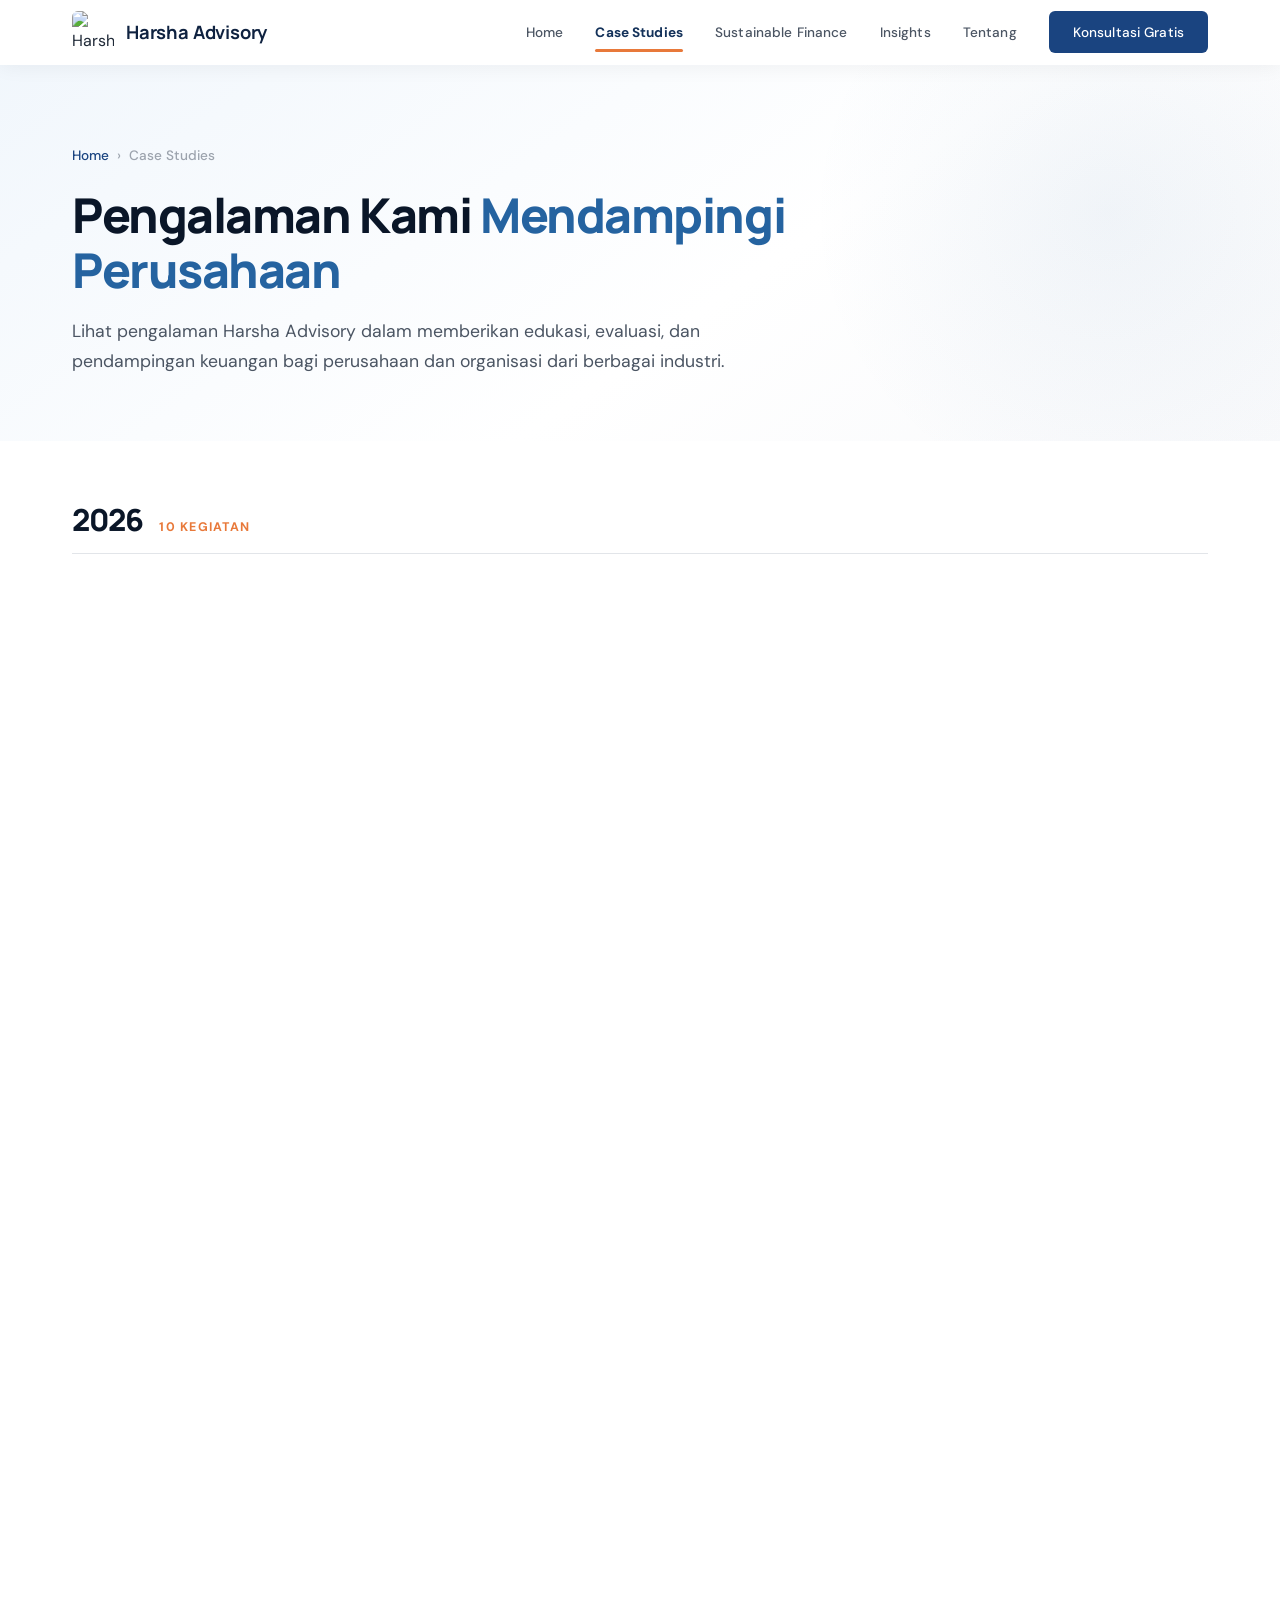
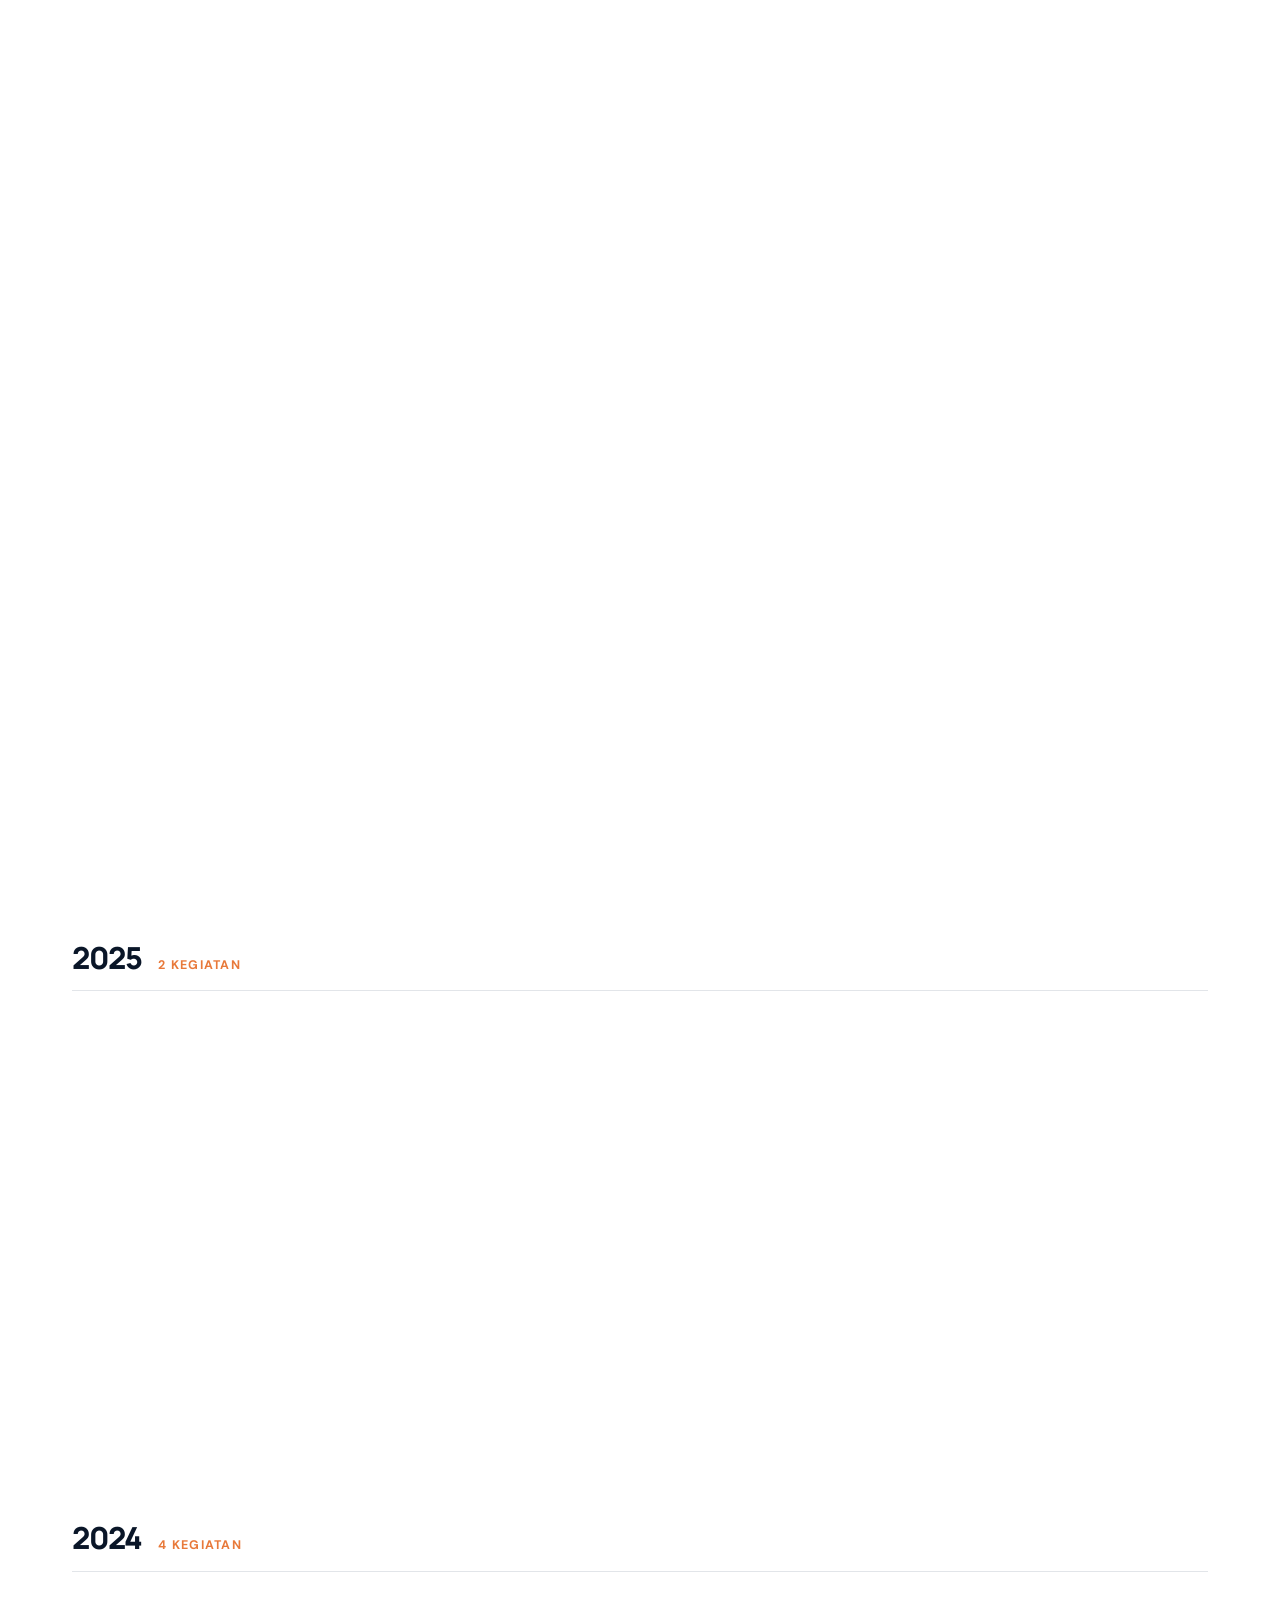
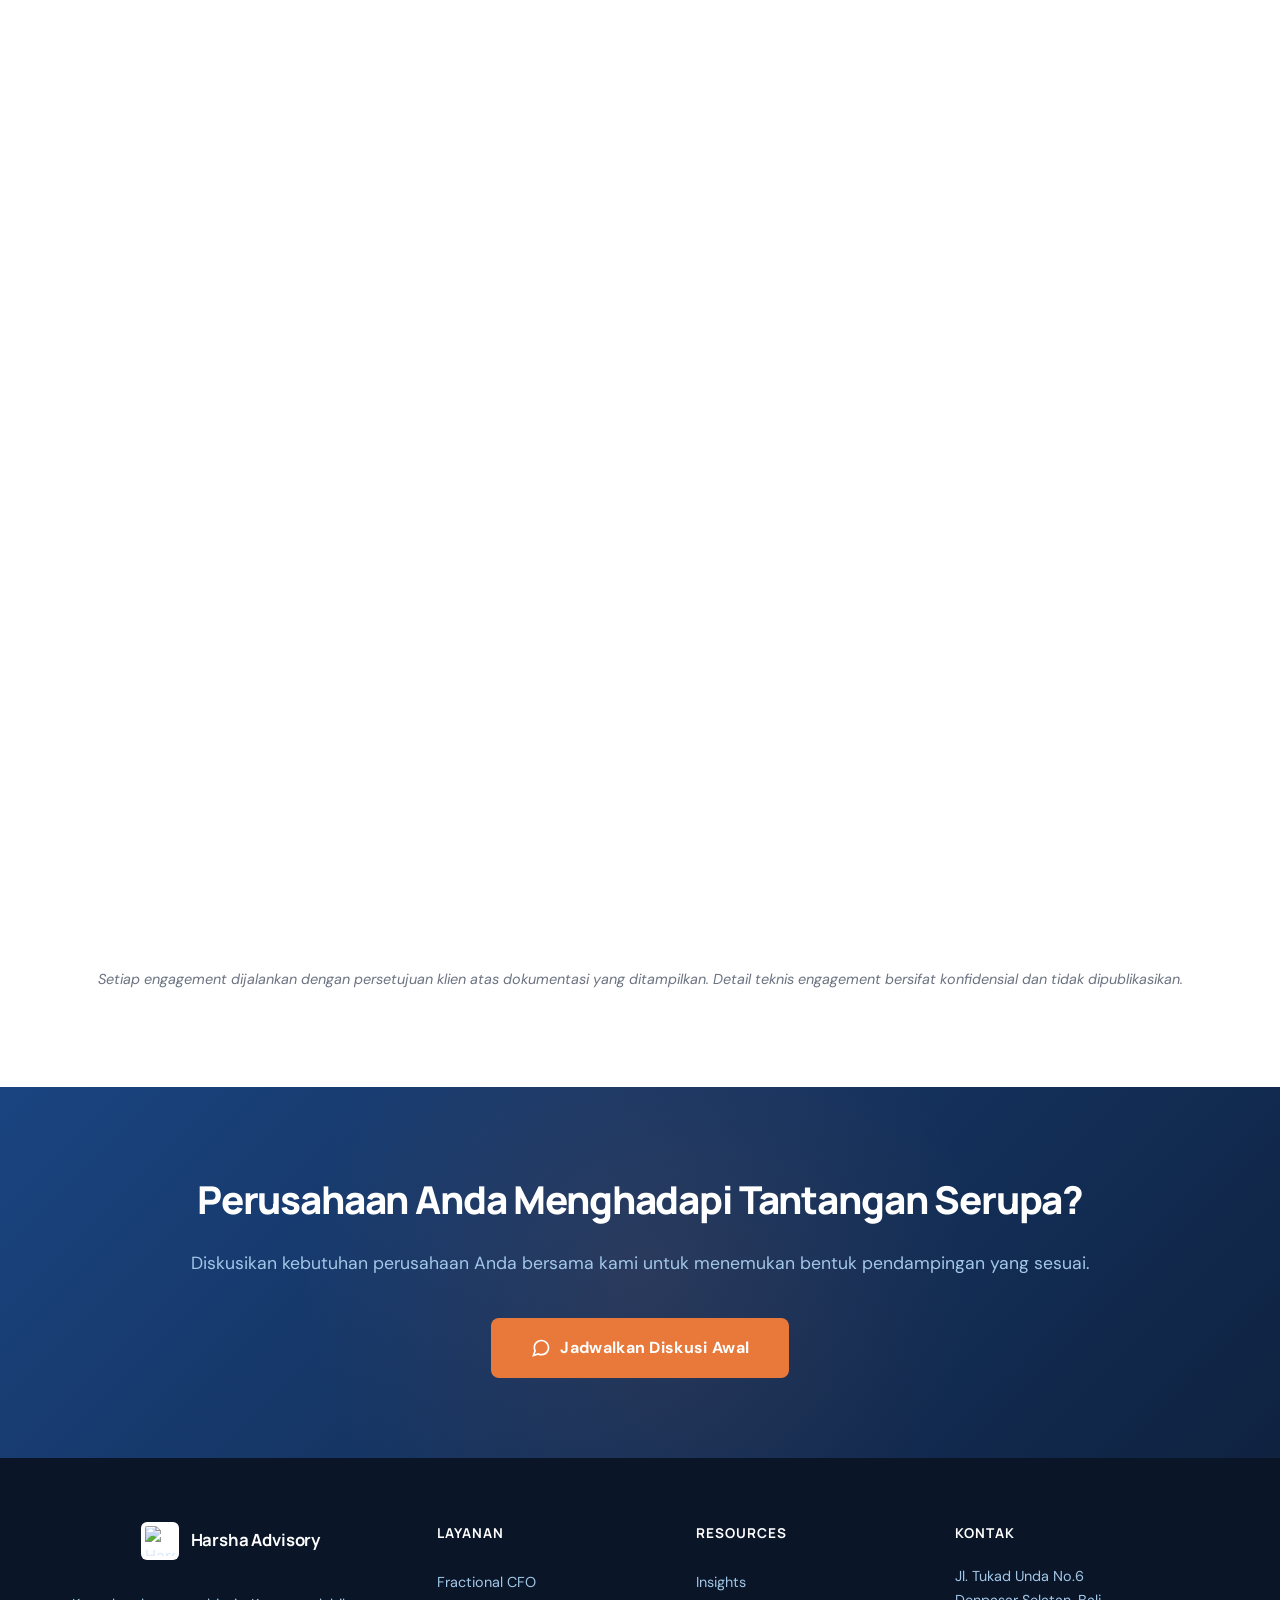
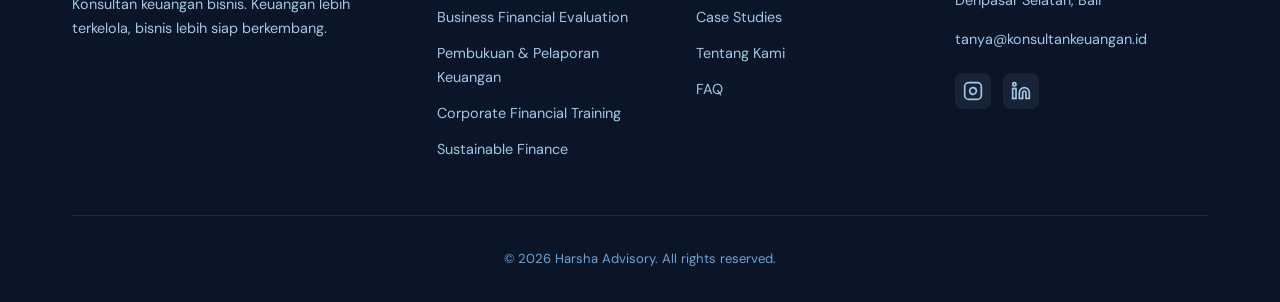
==== commit 4ba5c8d7: "Hapus titik di akhir judul dan bagian Batasan Layanan Kami - Hapus titik di akhir semua judul; judul" ====
--- a/case-studies/index.html
+++ b/case-studies/index.html
@@ -35,7 +35,7 @@
   <section class="page-hero">
     <div class="container">
       <div class="breadcrumb"><a href="/">Home</a> <span>›</span> <span>Case Studies</span></div>
-      <h1>Pengalaman Kami <em>Mendampingi Perusahaan.</em></h1>
+      <h1>Pengalaman Kami <em>Mendampingi Perusahaan</em></h1>
       <p class="page-hero-desc">Lihat pengalaman Harsha Advisory dalam memberikan edukasi, evaluasi, dan pendampingan keuangan bagi perusahaan dan organisasi dari berbagai industri.</p>
     </div>
   </section>
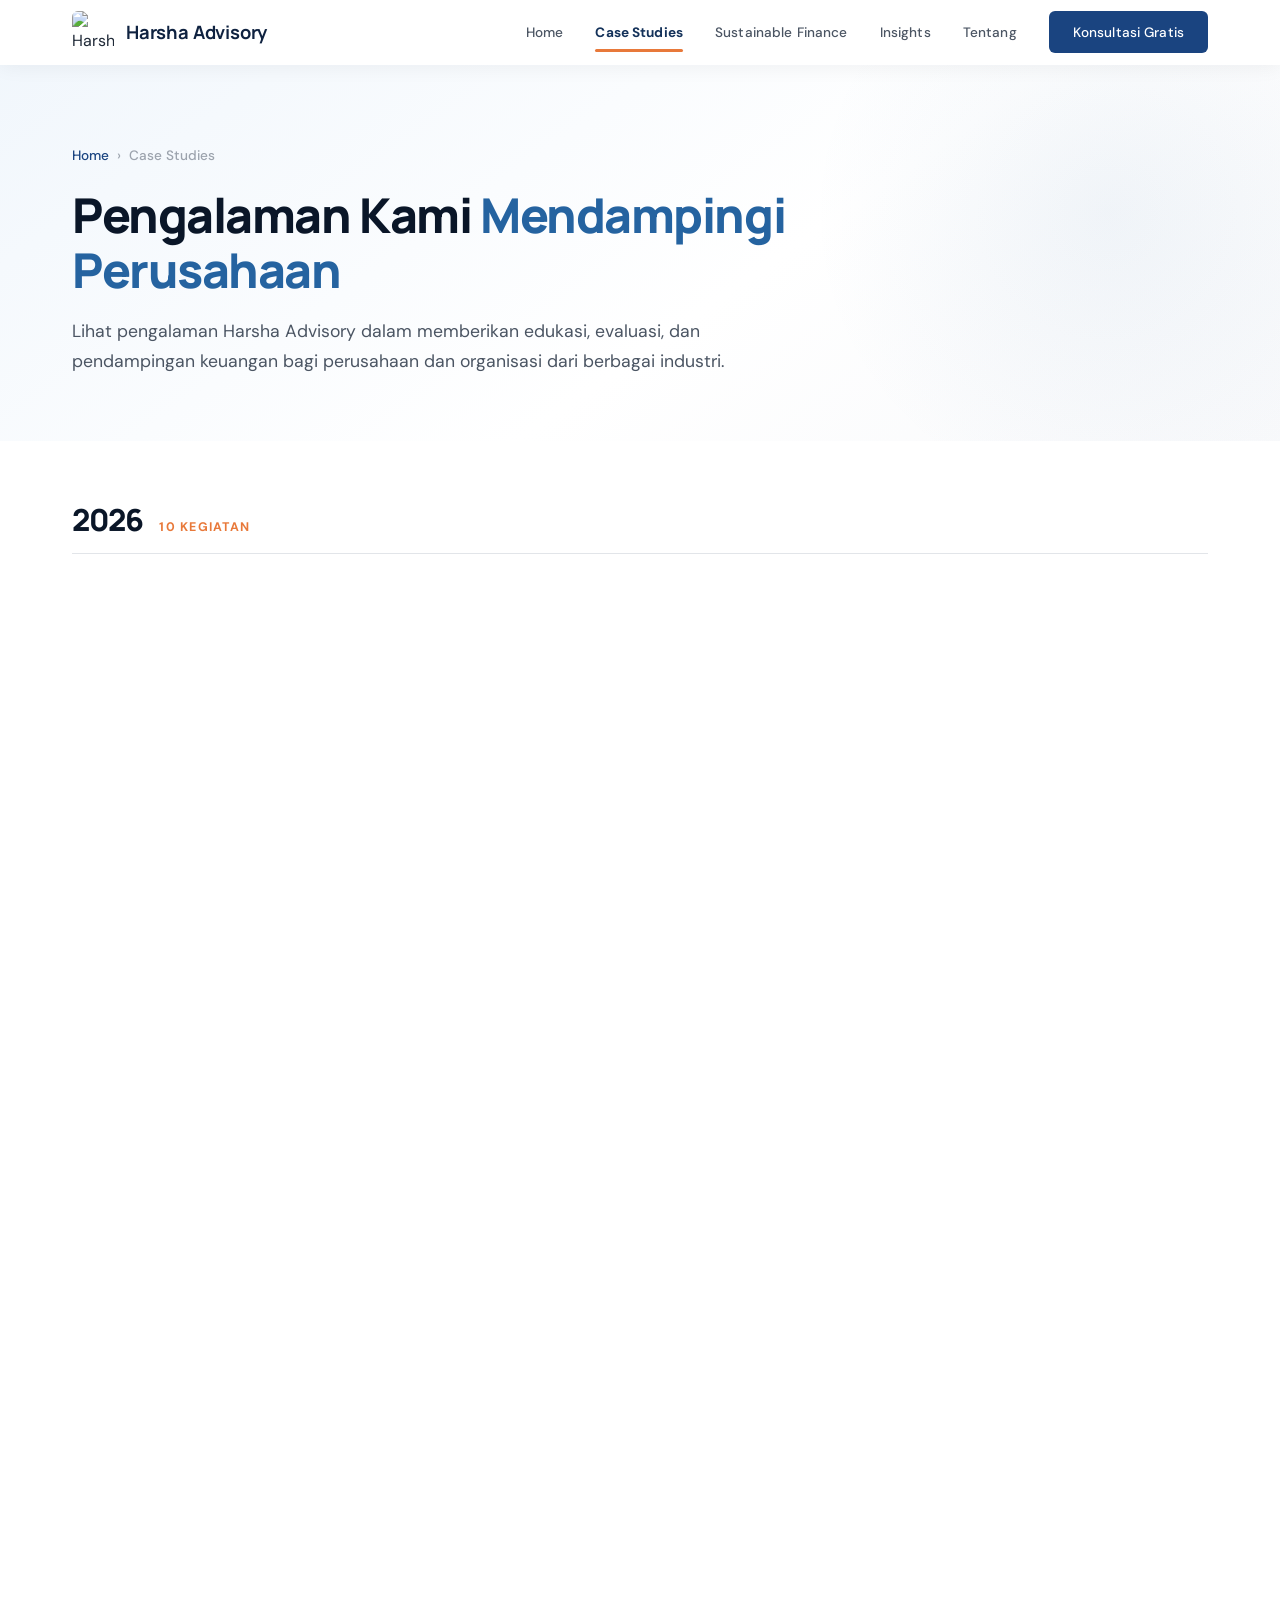
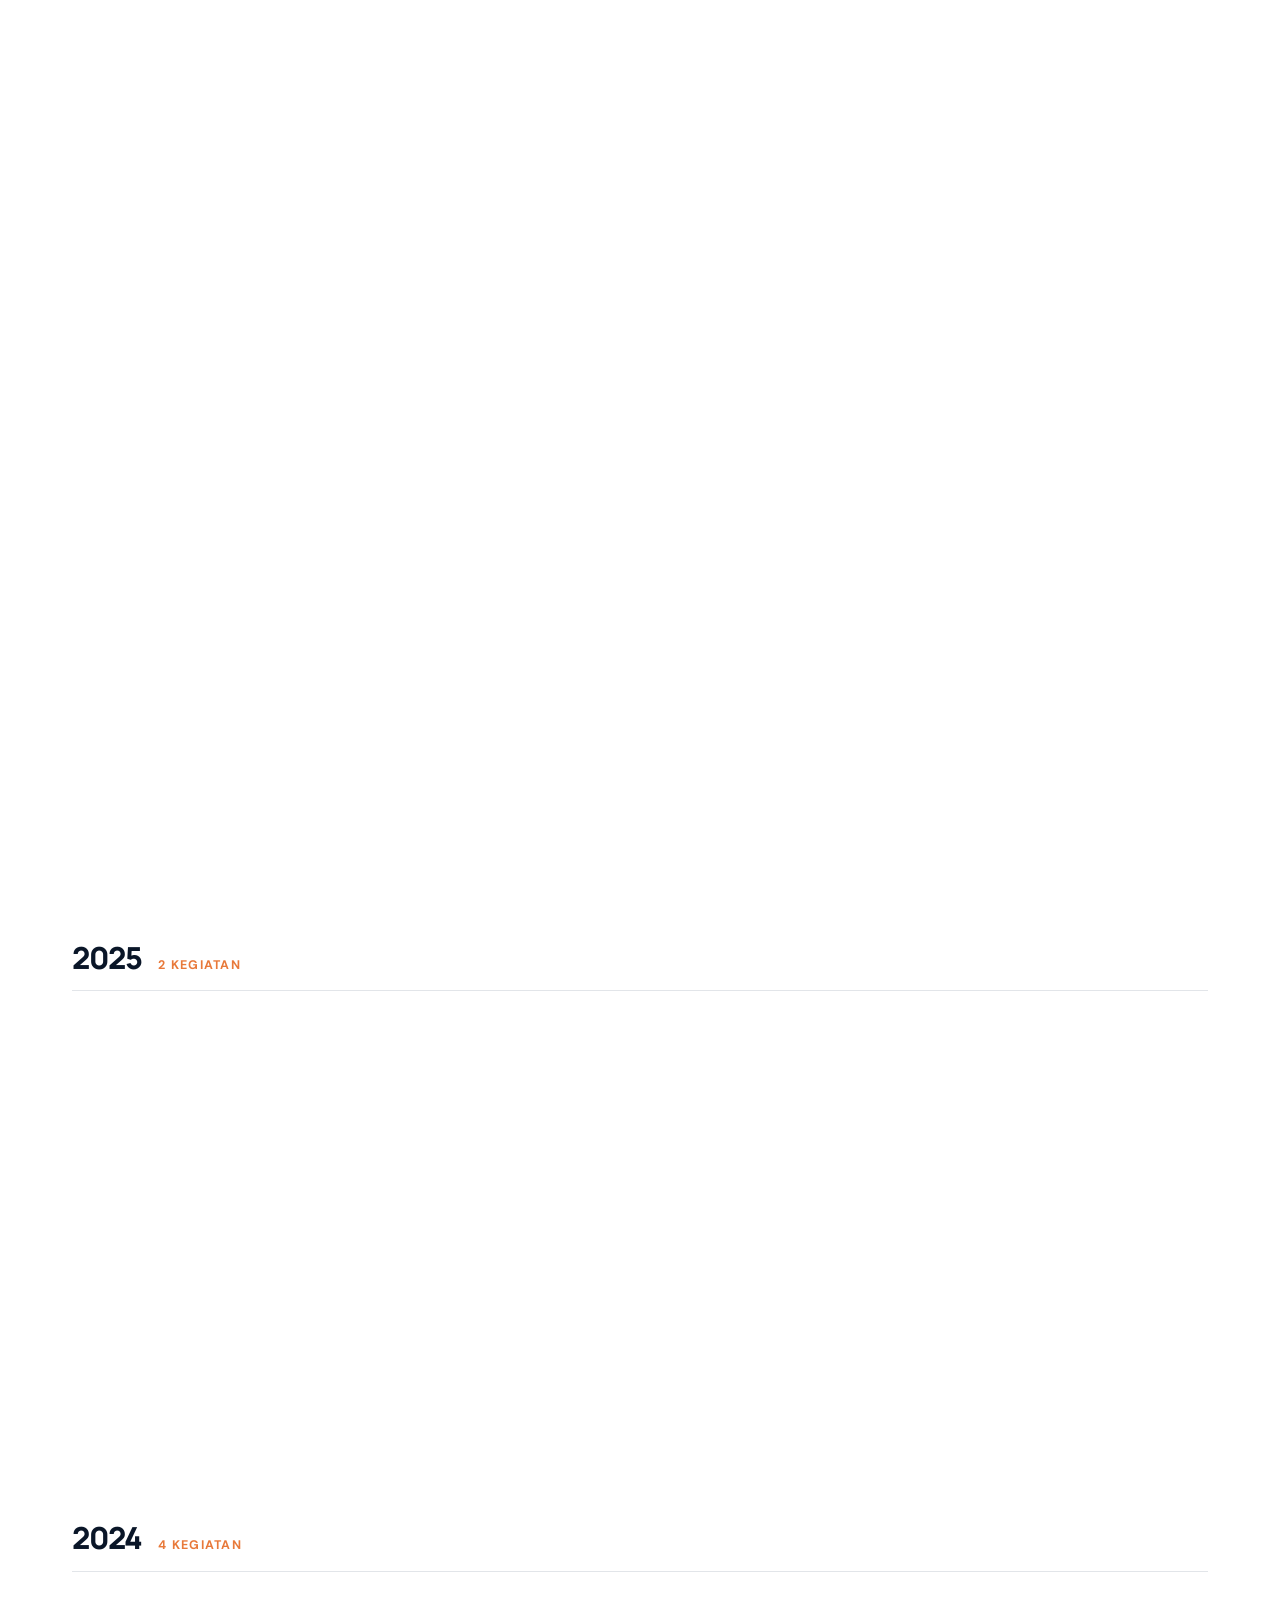
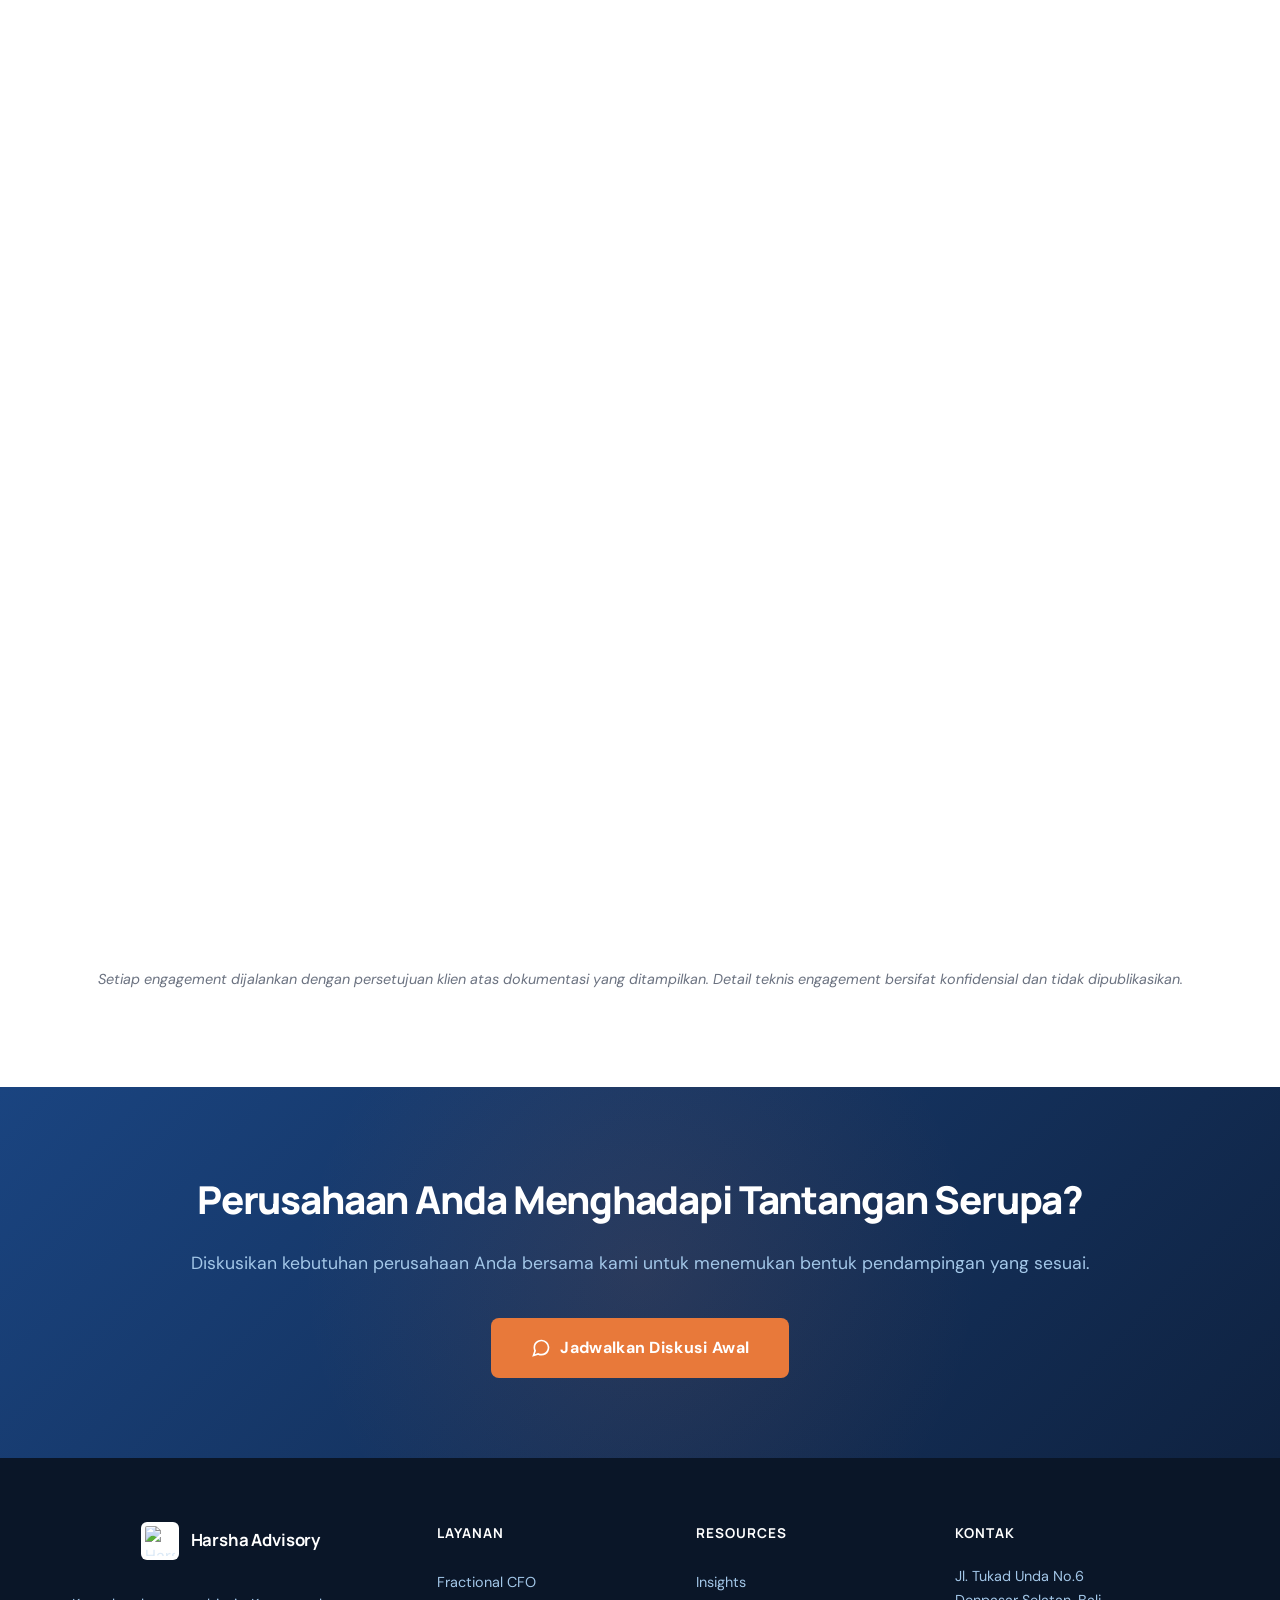
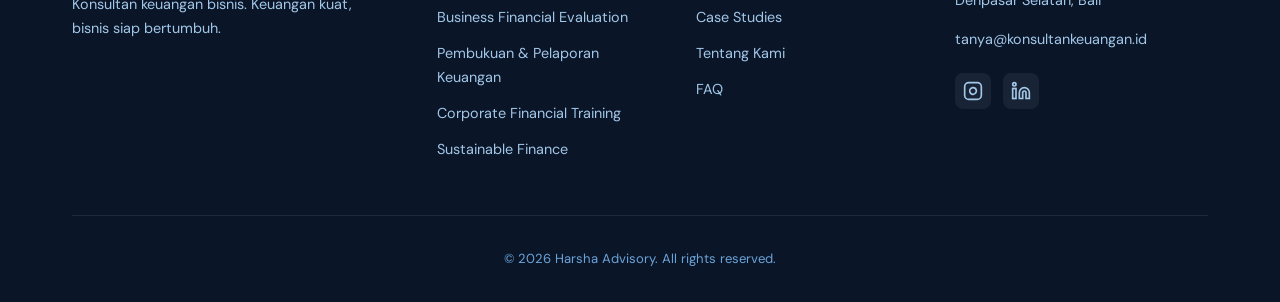
==== commit 514333d5: "Ganti tagline jadi "Keuangan Kuat, Bisnis Siap Bertumbuh" - Judul hero homepage, tagline footer, met" ====
--- a/case-studies/index.html
+++ b/case-studies/index.html
@@ -383,7 +383,7 @@
       <div class="footer-grid">
         <div class="footer-col footer-brand">
           <div class="footer-logo"><img src="../assets/logo.png" alt="Harsha Advisory"><span>Harsha Advisory</span></div>
-          <p class="footer-tagline">Konsultan keuangan bisnis. Keuangan lebih terkelola, bisnis lebih siap berkembang.</p>
+          <p class="footer-tagline">Konsultan keuangan bisnis. Keuangan kuat, bisnis siap bertumbuh.</p>
         </div>
         <div class="footer-col">
           <h5>Layanan</h5>
